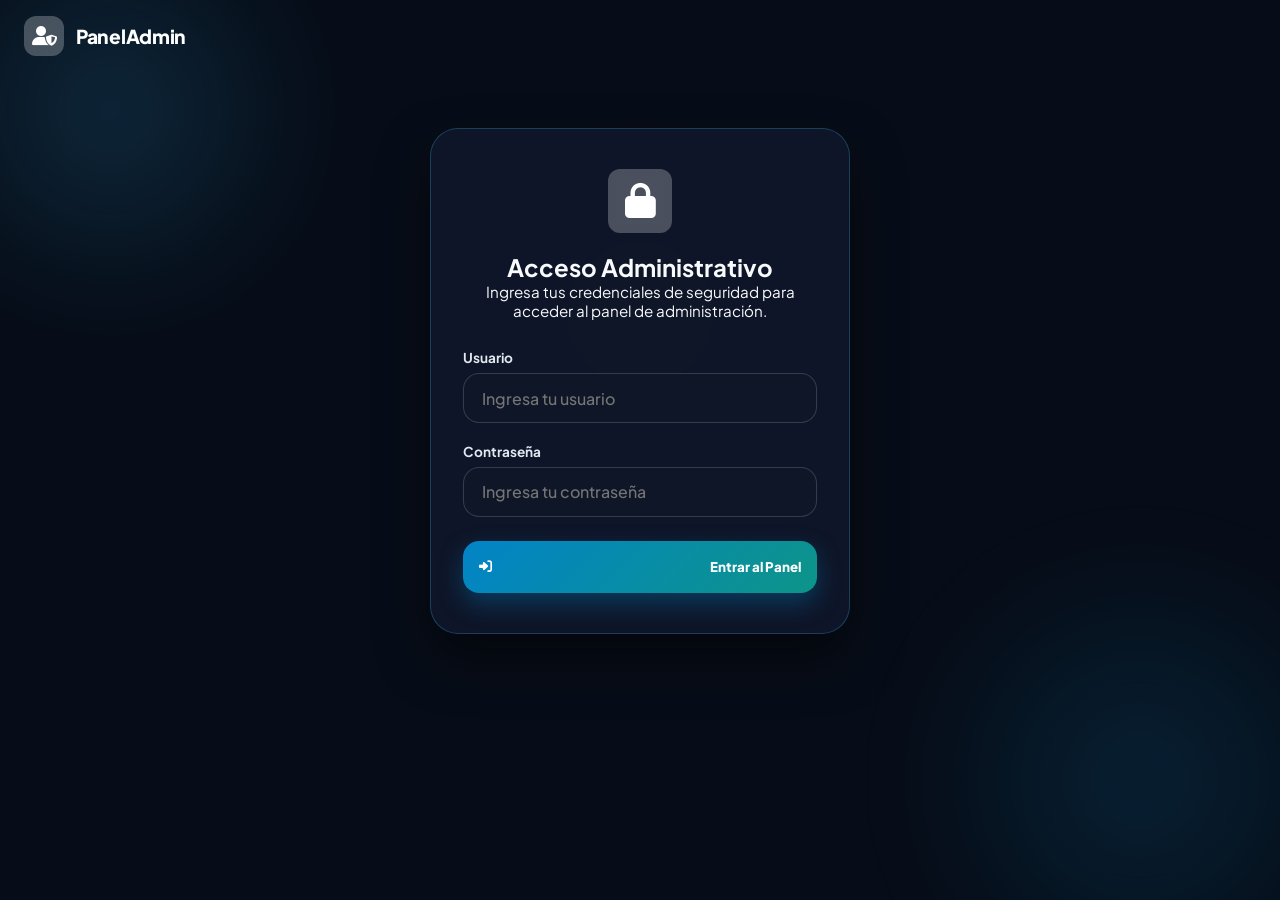
==== admin.html @ f85874be "feat: add Security filter tab in Admin Panel" ====
<!DOCTYPE html>
<html lang="es">

<head>
    <meta charset="UTF-8">
    <meta name="viewport" content="width=device-width, initial-scale=1.0, maximum-scale=1.0, user-scalable=no">
    <title>Panel Administrativo | NFC - COL</title>
    <meta name="description" content="Panel privado de administración de perfiles NFC - COL.">
    <!-- Google Fonts -->
    <link rel="preconnect" href="https://fonts.googleapis.com">
    <link rel="preconnect" href="https://fonts.gstatic.com" crossorigin>
    <link href="https://fonts.googleapis.com/css2?family=Plus+Jakarta+Sans:wght@400;500;600;700;800&display=swap"
        rel="stylesheet">
    <!-- FontAwesome icons -->
    <link rel="stylesheet" href="https://cdnjs.cloudflare.com/ajax/libs/font-awesome/6.4.0/css/all.min.css">
    <link rel="stylesheet" href="styles.css?v=12.0">
    <style>
        #admin-login-screen,
        #admin-dashboard-screen {
            display: none !important;
        }

        html.is-auth #admin-dashboard-screen {
            display: block !important;
        }

        html.is-no-auth #admin-login-screen {
            display: block !important;
        }
    </style>
    <script>
        if ('scrollRestoration' in history) {
            history.scrollRestoration = 'manual';
        }
        window.scrollTo(0, 0);
        (function () {
            var isAuth = (localStorage.getItem('nfc_admin_auth') === 'true' || sessionStorage.getItem('nfc_admin_auth') === 'true');
            document.documentElement.className += isAuth ? ' is-auth' : ' is-no-auth';
            setTimeout(function () {
                document.documentElement.classList.add('ready');
            }, 200);
        })();
    </script>
</head>

<body class="theme-default admin-page-active">

    <!-- Background Decorator Bubbles -->
    <div class="bg-bubbles">
        <div class="bubble bubble-1"></div>
        <div class="bubble bubble-2"></div>
        <div class="bubble bubble-3"></div>
    </div>

    <!-- Navigation Header for Admin Page -->
    <header class="app-header">
        <a href="javascript:void(0)" onclick="adminApp.onLogoClick()" class="brand-logo" title="Panel Admin">
            <div class="brand-icon">
                <i class="fa-solid fa-user-shield"></i>
            </div>
            <span>Panel<span style="color: var(--accent-main)">Admin</span></span>
        </a>
        <nav class="header-nav">
            <button id="btn-admin-logout" class="btn btn-secondary btn-sm hidden">
                <i class="fa-solid fa-right-from-bracket"></i> Salir
            </button>
        </nav>
    </header>

    <main class="container">

        <!-- ===================================================================
             PANTALLA DE ACCESO / LOGIN PIN
             =================================================================== -->
        <section id="admin-login-screen" class="view-section">
            <div class="admin-login-card">
                <div class="brand-icon"
                    style="margin: 0 auto 1.2rem auto; width: 64px; height: 64px; font-size: 2.2rem;">
                    <i class="fa-solid fa-lock"></i>
                </div>
                <h2>Acceso Administrativo</h2>
                <p style="color: var(--text-secondary); margin-bottom: 1.8rem; font-size: 0.95rem;">
                    Ingresa tus credenciales de seguridad para acceder al panel de administración.
                </p>

                <form id="form-admin-login">
                    <div class="form-group" style="text-align: left;">
                        <label class="form-label" for="input-admin-user">Usuario</label>
                        <input type="text" id="input-admin-user" class="form-input" placeholder="Ingresa tu usuario"
                            required autocomplete="username">
                    </div>
                    <div class="form-group" style="text-align: left; margin-top: 1rem;">
                        <label class="form-label" for="input-admin-pass">Contraseña</label>
                        <input type="password" id="input-admin-pass" class="form-input"
                            placeholder="Ingresa tu contraseña" required autocomplete="current-password">
                    </div>
                    <button type="submit" class="btn btn-primary btn-block btn-lg" style="margin-top: 1.5rem;">
                        <i class="fa-solid fa-right-to-bracket"></i> Entrar al Panel
                    </button>
                </form>
            </div>
        </section>

        <!-- ===================================================================
             PANTALLA DE PANEL DASHBOARD ADMINISTRATIVO
             =================================================================== -->
        <section id="admin-dashboard-screen" class="view-section">

            <!-- Dashboard Header Banner -->
            <div class="dashboard-banner">
                <div class="dashboard-header-text">
                    <div class="dashboard-badge-pill">
                        <i class="fa-solid fa-shield-halved"></i> Sistema de Administración NFC
                    </div>
                    <h2 class="dashboard-title">Gestión de Perfiles Infantiles</h2>
                    <p class="dashboard-subtitle">
                        Crea, edita y administra los perfiles únicos. Cada niño tiene su propio enlace URL
                        independiente.
                    </p>
                </div>

                <div class="dashboard-actions">
                    <button id="btn-open-create-modal" class="btn btn-primary btn-lg">
                        <i class="fa-solid fa-user-plus"></i> Crear Nuevo Perfil
                    </button>
                </div>
            </div>

            <!-- Stats Bar -->
            <div class="dashboard-stats-grid">
                <div class="stat-card">
                    <div class="stat-icon icon-total"><i class="fa-solid fa-users"></i></div>
                    <div class="stat-info">
                        <span class="stat-label">Total Perfiles Registrados</span>
                        <span class="stat-value" id="stat-total-count">0</span>
                    </div>
                </div>
            </div>

            <!-- Category Filter Tabs -->
            <div class="category-tabs-bar">
                <button type="button" class="category-tab active" data-tab="all" id="tab-all">
                    <i class="fa-solid fa-list-ul"></i> Todos <span class="tab-badge" id="tab-count-all">0</span>
                </button>
                <button type="button" class="category-tab" data-tab="boy" id="tab-boy">
                    <i class="fa-solid fa-child"></i> Niños <span class="tab-badge" id="tab-count-boy">0</span>
                </button>
                <button type="button" class="category-tab" data-tab="girl" id="tab-girl">
                    <i class="fa-solid fa-child-dress"></i> Niñas <span class="tab-badge" id="tab-count-girl">0</span>
                </button>
                <button type="button" class="category-tab" data-tab="pet" id="tab-pet">
                    <i class="fa-solid fa-paw"></i> Mascotas <span class="tab-badge" id="tab-count-pet">0</span>
                </button>
                <button type="button" class="category-tab" data-tab="senior" id="tab-senior">
                    <i class="fa-solid fa-user-tie"></i> Adultos Mayores <span class="tab-badge"
                        id="tab-count-senior">0</span>
                </button>
                <button type="button" class="category-tab" data-tab="vehicle" id="tab-vehicle">
                    <i class="fa-solid fa-car"></i> Vehículos <span class="tab-badge" id="tab-count-vehicle">0</span>
                </button>
                <button type="button" class="category-tab" data-tab="security" id="tab-security">
                    <i class="fa-solid fa-shield-halved"></i> Seguridad <span class="tab-badge" id="tab-count-security">0</span>
                </button>
            </div>

            <!-- Toolbar / Search Bar -->
            <div class="admin-toolbar">
                <div class="search-box">
                    <i class="fa-solid fa-magnifying-glass search-icon"></i>
                    <input type="text" id="admin-search-input" class="search-input"
                        placeholder="Buscar por nombre, URL, colegio, grado, edad, teléfono, tipo de sangre...">
                </div>
            </div>

            <!-- Profiles Grid -->
            <div class="admin-grid" id="admin-profiles-grid">
                <!-- Dynamic cards populated by admin.js -->
            </div>
        </section>
    </main>

    <!-- ===================================================================
         MODAL CREAR / EDITAR PERFIL
         =================================================================== -->
    <div id="modal-profile" class="modal-overlay hidden">
        <div class="modal-container">
            <div class="modal-header">
                <div>
                    <h3 id="modal-title"><i class="fa-solid fa-child-reaching"></i> Perfil Infantil</h3>
                    <div class="modal-info-banner"><i class="fa-solid fa-circle-info"></i> Todos los campos son
                        opcionales y se muestran automáticamente en el perfil al llenarse.</div>
                </div>
                <button id="modal-close-btn" class="modal-close" type="button"><i
                        class="fa-solid fa-xmark"></i></button>
            </div>

            <form id="form-save-profile" class="modal-body">
                <input type="hidden" id="input-profile-id">

                <!-- 1. FOTOGRAFÍA -->
                <div class="modal-form-section">
                    <div class="modal-section-title">
                        <i class="fa-solid fa-camera"></i> Fotografía del Perfil
                    </div>

                    <div class="form-group" style="text-align: center;">
                        <div class="photo-upload-container">
                            <div class="photo-avatar-wrapper">
                                <img src="" id="photo-preview" class="photo-preview-img" alt="Vista previa foto">
                                <button type="button" id="btn-remove-photo" class="btn-remove-photo-badge"
                                    title="Eliminar Fotografía">
                                    <i class="fa-solid fa-xmark"></i>
                                </button>
                            </div>
                            <div class="photo-dropzone" id="dropzone-photo">
                                <i class="fa-solid fa-cloud-arrow-up"></i>
                                <div style="font-size: 0.85rem; font-weight: 600; margin-top: 0.3rem;">Subir foto desde
                                    PC o Celular</div>
                                <input type="file" id="file-photo-input" accept="image/*" style="display: none;">
                            </div>
                        </div>
                        <input type="url" id="input-photo-url" class="form-input" style="margin-top: 0.8rem;"
                            placeholder="O pega una URL de imagen (https://...)">
                    </div>
                </div>

                <!-- 2. DATOS DEL PERFIL -->
                <div class="modal-form-section">
                    <div class="modal-section-title">
                        <i class="fa-solid fa-id-card"></i> Datos Básicos
                    </div>

                    <div class="form-row">
                        <div class="form-group">
                            <label class="form-label" for="input-name" id="lbl-input-name">Nombre Completo</label>
                            <input type="text" id="input-name" class="form-input"
                                placeholder="Ej: Samuel Arias Rodríguez o Firulais">
                        </div>

                        <div class="form-group">
                            <label class="form-label" for="input-slug">Enlace URL Corto</label>
                            <input type="text" id="input-slug" class="form-input" placeholder="Ej: samuel">
                            <span class="field-hint">Ej: /samuel, /valentina, /firulais</span>
                        </div>
                    </div>

                    <div class="form-row">
                        <div class="form-group">
                            <label class="form-label" for="input-gender">Categoría / Temática</label>
                            <select id="input-gender" class="form-select">
                                <option value="boy" selected>👦 Niño</option>
                                <option value="girl">👧 Niña</option>
                                <option value="pet">🐾 Mascota</option>
                                <option value="senior">👴 Adulto Mayor</option>
                                <option value="vehicle">🚗🏍️🚲 Vehículo (Carro / Moto / Bici)</option>
                                <option value="security">🛡️ Perfil de Seguridad</option>
                            </select>
                        </div>

                        <div class="form-group">
                            <label class="form-label" for="input-birthdate">Fecha de Nacimiento</label>
                            <input type="date" id="input-birthdate" class="form-input">
                            <span class="field-hint">Calcula la edad automáticamente</span>
                        </div>

                        <div class="form-group">
                            <label class="form-label" for="input-age">Edad (Automática)</label>
                            <input type="text" id="input-age" class="form-input" readonly placeholder="Se calcula al guardar" style="background: rgba(0,0,0,0.03); border-color: rgba(0,0,0,0.05); color: var(--text-secondary);">
                        </div>

                        <div class="form-group" id="group-blood">
                            <label class="form-label" for="input-blood">Tipo de Sangre</label>
                            <select id="input-blood" class="form-select">
                                <option value="" selected>Seleccionar tipo de sangre...</option>
                                <option value="O+">O+</option>
                                <option value="O-">O-</option>
                                <option value="A+">A+</option>
                                <option value="A-">A-</option>
                                <option value="B+">B+</option>
                                <option value="B-">B-</option>
                                <option value="AB+">AB+</option>
                                <option value="AB-">AB-</option>
                                <option value="N/A">N/A (Mascotas)</option>
                            </select>
                        </div>
                    </div>
                </div>

                <!-- 2.5 INFORMACIÓN DEL VEHÍCULO -->
                <div id="section-vehicle" class="modal-form-section hidden">
                    <div class="modal-section-title">
                        <i class="fa-solid fa-car-side"></i> Detalles del Vehículo
                    </div>

                    <div class="form-row">
                        <div class="form-group">
                            <label class="form-label" for="input-vehicle-type">Tipo de Vehículo</label>
                            <select id="input-vehicle-type" class="form-select">
                                <option value="car" selected>🚗 Carro / Automóvil</option>
                                <option value="moto">🏍️ Motocicleta</option>
                                <option value="bike">🚲 Bicicleta</option>
                            </select>
                        </div>

                        <div class="form-group">
                            <label class="form-label" for="input-vehicle-brand">Marca</label>
                            <input type="text" id="input-vehicle-brand" class="form-input"
                                placeholder="Ej: Yamaha, Chevrolet, Trek, GW">
                        </div>
                    </div>

                    <div class="form-row">
                        <div class="form-group">
                            <label class="form-label" for="input-vehicle-model">Modelo / Referencia</label>
                            <input type="text" id="input-vehicle-model" class="form-input"
                                placeholder="Ej: FZ 2.0, Spark GT, Marlin 7">
                        </div>

                        <div class="form-group">
                            <label class="form-label" for="input-vehicle-year">Año</label>
                            <input type="number" id="input-vehicle-year" class="form-input" placeholder="Ej: 2024">
                        </div>
                    </div>

                    <div class="form-row">
                        <div class="form-group">
                            <label class="form-label" for="input-vehicle-color">Color</label>
                            <input type="text" id="input-vehicle-color" class="form-input"
                                placeholder="Ej: Negro Mate, Rojo Metalizado">
                        </div>

                        <div class="form-group" id="group-vehicle-plate">
                            <label class="form-label" for="input-vehicle-plate" id="lbl-vehicle-plate">Placa o
                                Identificación</label>
                            <input type="text" id="input-vehicle-plate" class="form-input"
                                placeholder="Ej: ABC12D o Serial de Marco">
                        </div>
                    </div>

                    <div class="form-row">
                        <div class="form-group">
                            <label class="form-label" for="input-vehicle-owner">Propietario / Conductor /
                                Ciclista</label>
                            <input type="text" id="input-vehicle-owner" class="form-input"
                                placeholder="Ej: Marco Arias">
                        </div>

                        <div class="form-group">
                            <label class="form-label" for="input-vehicle-engine">Cilindraje / Detalles Extra
                                (Opcional)</label>
                            <input type="text" id="input-vehicle-engine" class="form-input"
                                placeholder="Ej: 150cc, Rin 29, 4x4">
                        </div>
                    </div>

                    <!-- SECCIÓN GRUPO / CLUB PARA VEHÍCULOS -->
                    <div class="form-row" style="margin-top: 0.5rem; padding-top: 0.5rem; border-top: 1px dashed rgba(226, 232, 240, 0.8);">
                        <div class="form-group" style="flex: 1.5;">
                            <label class="form-label" for="input-vehicle-club">Grupo / Club (Opcional)</label>
                            <input type="text" id="input-vehicle-club" class="form-input"
                                placeholder="Ej: Moto Aventureros Cali">
                        </div>
                        <div class="form-group" style="flex: 1;">
                            <label class="form-label" for="input-vehicle-club-city">Ciudad / Ubicación Club</label>
                            <input type="text" id="input-vehicle-club-city" class="form-input"
                                placeholder="Ej: Cali, Colombia">
                        </div>
                    </div>

                    <div class="form-row">
                        <div class="form-group" style="flex: 1;">
                            <label class="form-label" for="input-vehicle-club-desc">Descripción del Club</label>
                            <input type="text" id="input-vehicle-club-desc" class="form-input"
                                placeholder="Ej: Comunidad de motociclistas">
                        </div>
                        <div class="form-group" style="flex: 1;">
                            <label class="form-label">Logo / Foto del Club</label>
                            <div style="display: flex; align-items: center; gap: 0.5rem; flex-wrap: wrap;">
                                <div id="dropzone-club-logo" class="photo-dropzone" style="padding: 0.4rem 0.6rem; flex: 1; min-width: 140px; cursor: pointer;">
                                    <i class="fa-solid fa-cloud-arrow-up" style="font-size: 1rem;"></i>
                                    <span style="font-size: 0.78rem; font-weight: 600;">Subir Foto del Club</span>
                                    <input type="file" id="file-club-logo-input" accept="image/*" style="display: none;">
                                </div>
                                <div id="club-logo-preview-wrapper" style="position: relative; display: none;">
                                    <img src="" id="club-logo-preview" class="photo-preview-img" style="width: 44px; height: 44px; border-radius: 50%; object-fit: cover; border: 2px solid var(--primary);" alt="Logo Club">
                                    <button type="button" id="btn-remove-club-logo" class="btn-remove-photo-badge" style="top: -4px; right: -4px; width: 18px; height: 18px; font-size: 10px;" title="Quitar logo">&times;</button>
                                </div>
                            </div>
                            <input type="url" id="input-vehicle-club-logo" class="form-input" style="margin-top: 0.4rem; font-size: 0.78rem;"
                                placeholder="O pega URL de imagen (https://...)">
                        </div>
                    </div>
                </div>

                <!-- 2.8 INFORMACIÓN DE MASCOTAS -->
                <div id="section-pet" class="modal-form-section hidden">
                    <div class="modal-section-title">
                        <i class="fa-solid fa-paw"></i> Información de la Mascota
                    </div>

                    <div class="form-row">
                        <div class="form-group">
                            <label class="form-label" for="input-pet-species">Especie</label>
                            <select id="input-pet-species" class="form-select">
                                <option value="Perro" selected>🐶 Perro</option>
                                <option value="Gato">🐱 Gato</option>
                                <option value="Ave">🐦 Ave</option>
                                <option value="Conejo">🐰 Conejo</option>
                                <option value="Reptil">🦎 Reptil</option>
                                <option value="Otro">🐾 Otro</option>
                            </select>
                        </div>
                        <div class="form-group">
                            <label class="form-label" for="input-pet-breed">Raza</label>
                            <input type="text" id="input-pet-breed" class="form-input" placeholder="Ej: Golden Retriever, Criollo">
                        </div>
                    </div>

                    <div class="form-row">
                        <div class="form-group">
                            <label class="form-label" for="input-pet-gender">Sexo</label>
                            <select id="input-pet-gender" class="form-select">
                                <option value="" selected>Seleccionar...</option>
                                <option value="Macho">Macho</option>
                                <option value="Hembra">Hembra</option>
                            </select>
                        </div>
                        <div class="form-group">
                            <label class="form-label" for="input-pet-neutered">¿Esterilizado/a?</label>
                            <select id="input-pet-neutered" class="form-select">
                                <option value="" selected>Seleccionar...</option>
                                <option value="Sí">Sí</option>
                                <option value="No">No</option>
                            </select>
                        </div>
                    </div>

                    <div class="form-row">
                        <div class="form-group" style="flex: 1;">
                            <label class="form-label" for="input-pet-vaccines">Vacunas</label>
                            <input type="text" id="input-pet-vaccines" class="form-input" placeholder="Ej: Al día, Falta rabia">
                        </div>
                    </div>
                </div>

                <!-- 2.5 SEGURIDAD / INFORMACIÓN ADICIONAL -->
                <div id="section-security" class="modal-form-section hidden">
                    <div class="modal-section-title">
                        <i class="fa-solid fa-shield-halved"></i> Información Adicional
                    </div>

                    <div class="form-row">
                        <div class="form-group">
                            <label class="form-label" for="input-sec-activity">Actividad</label>
                            <input type="text" id="input-sec-activity" class="form-input" placeholder="Ej: Senderismo, Ciclismo, Viajes">
                        </div>
                        <div class="form-group">
                            <label class="form-label" for="input-sec-item">Artículo</label>
                            <input type="text" id="input-sec-item" class="form-input" placeholder="Ej: Bicicleta, Mochila, Cámara">
                        </div>
                    </div>

                    <div class="form-row">
                        <div class="form-group" style="flex: 1;">
                            <label class="form-label" for="input-sec-desc">Descripción</label>
                            <textarea id="input-sec-desc" class="form-input" rows="2" placeholder="Descripción general de la actividad o artículo"></textarea>
                        </div>
                    </div>

                    <div class="form-row">
                        <div class="form-group">
                            <label class="form-label" for="input-sec-brand">Marca</label>
                            <input type="text" id="input-sec-brand" class="form-input" placeholder="Ej: Trek, Sony">
                        </div>
                        <div class="form-group">
                            <label class="form-label" for="input-sec-model">Modelo</label>
                            <input type="text" id="input-sec-model" class="form-input" placeholder="Ej: Marlin 7">
                        </div>
                    </div>

                    <div class="form-row">
                        <div class="form-group">
                            <label class="form-label" for="input-sec-serial">Número de Serie</label>
                            <input type="text" id="input-sec-serial" class="form-input" placeholder="Ej: SN-12345">
                        </div>
                        <div class="form-group">
                            <label class="form-label" for="input-sec-color">Color</label>
                            <input type="text" id="input-sec-color" class="form-input" placeholder="Ej: Negro, Rojo">
                        </div>
                    </div>

                    <div class="form-row">
                        <div class="form-group" style="flex: 1;">
                            <label class="form-label" for="input-sec-features">Características particulares</label>
                            <textarea id="input-sec-features" class="form-input" rows="2" placeholder="Ej: Tiene una calcomanía roja en el lado derecho"></textarea>
                        </div>
                    </div>

                    <div class="form-row">
                        <div class="form-group" style="flex: 1;">
                            <label class="form-label" for="input-sec-owner">Propietario</label>
                            <input type="text" id="input-sec-owner" class="form-input" placeholder="Nombre del propietario del artículo">
                        </div>
                    </div>
                </div>


                <!-- 3. EDUCACIÓN -->
                <div id="section-school" class="modal-form-section">
                    <div class="modal-section-title">
                        <i class="fa-solid fa-graduation-cap"></i> Información Escolar
                    </div>

                    <div class="form-row">
                        <div class="form-group">
                            <label class="form-label" for="input-school">Colegio / Institución</label>
                            <input type="text" id="input-school" class="form-input" placeholder="Ej: Colegio San José">
                        </div>

                        <div class="form-group">
                            <label class="form-label" for="input-grade">Grado / Curso</label>
                            <input type="text" id="input-grade" class="form-input" placeholder="Ej: 3° de Primaria">
                        </div>
                    </div>
                </div>

                <!-- 4. SALUD Y MEDICAMENTOS -->
                <div id="section-health" class="modal-form-section">
                    <div class="modal-section-title">
                        <i class="fa-solid fa-notes-medical"></i> Salud, Cuidados y Medicamentos
                    </div>

                    <div class="form-group">
                        <label class="form-label" for="input-eps" id="lbl-input-eps">EPS / Entidad de Salud /
                            Aseguradora</label>
                        <input type="text" id="input-eps" class="form-input"
                            placeholder="Ej: EPS Sura, Sanitas, Colsánitas, Nueva EPS...">
                        <span class="field-hint">Entidad de salud o aseguradora para atención de emergencias</span>
                    </div>

                    <div class="form-group">
                        <label class="form-label" for="input-allergies">Alergias</label>
                        <input type="text" id="input-allergies" class="form-input"
                            placeholder="Ej: Ninguna conocida, Alérgico a la Penicilina, Acaros, Polen">
                    </div>

                    <div class="form-group">
                        <label class="form-label" for="input-medical">Enfermedades / Condiciones / Cuidados</label>
                        <textarea id="input-medical" class="form-textarea" rows="2"
                            placeholder="Ej: Alérgico a la Penicilina, Asma leve, Hipertensión..."
                            style="resize: vertical; min-height: 70px; width: 100%;"></textarea>
                    </div>

                    <div class="form-group">
                        <label class="form-label" for="input-medications">Medicamentos Importantes / Notas
                            Especiales</label>
                        <textarea id="input-medications" class="form-textarea" rows="2"
                            placeholder="Ej: Insulina 10 UI mañana y noche, Losartán 50mg, Inhalador Salbutamol..."
                            style="resize: vertical; min-height: 70px; width: 100%;"></textarea>
                    </div>
                </div>

                <!-- 5. CONTACTOS DE WHATSAPP -->
                <div class="modal-form-section">
                    <div class="modal-section-title">
                        <i class="fa-solid fa-square-phone"></i> Contactos de Emergencia (WhatsApp)
                    </div>

                    <div class="form-row" style="margin-bottom: 1rem;">
                        <div class="form-group" style="grid-column: span 2;">
                            <label class="form-label" for="input-phone" id="lbl-input-phone">Teléfono WhatsApp Contacto 1</label>
                            <input type="tel" id="input-phone" class="form-input" placeholder="Ej: 573001234567">
                            <span class="field-hint">Sin + ni espacios (Ej: 573001234567)</span>
                        </div>
                    </div>

                    <div class="form-row">
                        <div class="form-group" style="grid-column: span 2;">
                            <label class="form-label" for="input-phone2" id="lbl-input-phone2">Teléfono WhatsApp Contacto 2</label>
                            <input type="tel" id="input-phone2" class="form-input" placeholder="Ej: 573109876543">
                            <span class="field-hint">Segundo contacto de emergencia</span>
                        </div>
                    </div>

                    <div class="form-row" id="group-vet-phone" class="hidden">
                        <div class="form-group" style="grid-column: span 2; margin-top: 1rem;">
                            <label class="form-label" for="input-vet-phone" style="color: var(--primary);">
                                <i class="fa-solid fa-stethoscope"></i> WhatsApp del Veterinario
                            </label>
                            <input type="tel" id="input-vet-phone" class="form-input" placeholder="Ej: 573201234567">
                            <span class="field-hint">Tercer botón exclusivo en perfiles de mascota</span>
                        </div>
                    </div>

                    <!-- Direct Official Emergency Line (Independent) -->
                    <div class="form-group" style="margin-top: 1rem;">
                        <label class="form-label" for="input-emergency-phone">Línea de Emergencia Directa (Ej: 123 o
                            Entidad Oficial)</label>
                        <input type="text" id="input-emergency-phone" class="form-input"
                            placeholder="Ej: 123 o 573009998877">
                        <span class="field-hint">Número oficial para llamadas de urgencia/socorro (Independiente del
                            número del propietario)</span>
                    </div>

                    <div class="form-group" style="margin-top: 1rem;">
                        <label class="form-label" for="input-whatsapp-msg">Mensaje Predeterminado de WhatsApp</label>
                        <textarea id="input-whatsapp-msg" class="form-textarea" rows="2"
                            placeholder="Ej: Hola, encontré la información del perfil de {nombre}..."
                            style="resize: vertical; min-height: 70px; width: 100%;"></textarea>
                        <span class="field-hint">Usa {nombre} para insertar el nombre automáticamente</span>
                    </div>
                </div>

                <!-- 6. UBICACIÓN -->
                <div class="modal-form-section">
                    <div class="modal-section-title">
                        <i class="fa-solid fa-location-dot"></i> Ubicación Google Maps
                    </div>

                    <div class="form-group">
                        <label class="form-label" for="input-maps-url">Enlace de Ubicación en Google Maps</label>
                        <input type="text" id="input-maps-url" class="form-input"
                            placeholder="Ej: https://maps.google.com/?q=... o Dirección">
                    </div>
                </div>

                <div class="modal-footer">
                    <button type="button" id="modal-cancel-btn" class="btn btn-secondary">Cancelar</button>
                    <button type="submit" class="btn btn-primary"><i class="fa-solid fa-floppy-disk"></i> Guardar
                        Perfil</button>
                </div>
            </form>
        </div>
    </div>

    <!-- ===================================================================
             MODAL CONFIRMACIÓN LOGOUT (DISEÑO PREMIUM AISLADO)
             =================================================================== -->
    <div id="modal-logout" class="modal-overlay hidden" style="align-items: center; z-index: 9999999;">
        <div class="modal-container"
            style="max-width: 360px; text-align: center; padding: 2.5rem 1.5rem; margin: auto; background: #0f172a; border: 1px solid rgba(255, 255, 255, 0.1); box-shadow: 0 25px 50px -12px rgba(0, 0, 0, 0.7); border-radius: 24px;">

            <!-- Ícono de Advertencia -->
            <div class="brand-icon"
                style="margin: 0 auto 1.5rem auto; width: 64px; height: 64px; font-size: 1.8rem; background: rgba(239, 68, 68, 0.1); color: #ef4444; box-shadow: 0 0 30px rgba(239, 68, 68, 0.2); border-radius: 50%; display: flex; align-items: center; justify-content: center; border: 1px solid rgba(239, 68, 68, 0.2);">
                <i class="fa-solid fa-right-from-bracket"></i>
            </div>

            <!-- Textos Nítidos Forzados (Blancos y Grises) -->
            <h3
                style="margin-bottom: 0.75rem; font-size: 1.5rem; color: #ffffff !important; font-weight: 600; letter-spacing: -0.025em;">
                ¿Cerrar sesión?</h3>
            <p
                style="color: #94a3b8 !important; margin-bottom: 2rem; font-size: 0.95rem; line-height: 1.5; padding: 0 10px;">
                Tendrás que volver a ingresar tus credenciales de seguridad la próxima vez que desees acceder.
            </p>

            <!-- Contenedor de Botones (Layout Aislado) -->
            <div style="display: flex; gap: 0.75rem; width: 100%;">
                <!-- Botón Cancelar (Estilo Cristal/Ghost) -->
                <button type="button" class="btn" id="btn-cancel-logout"
                    style="flex: 1; padding: 0.85rem; background: rgba(255, 255, 255, 0.05); color: #e2e8f0; border: 1px solid rgba(255, 255, 255, 0.1); border-radius: 12px; font-weight: 500; justify-content: center;">
                    Cancelar
                </button>
                <!-- Botón Salir (Estilo Destructivo Premium) -->
                <button type="button" class="btn" id="btn-confirm-logout"
                    style="flex: 1; padding: 0.85rem; background: #ef4444; color: #ffffff; border: none; box-shadow: 0 4px 14px 0 rgba(239, 68, 68, 0.39); border-radius: 12px; font-weight: 500; justify-content: center;">
                    Sí, salir
                </button>
            </div>
        </div>
    </div>

    <!-- TOAST NOTIFICATION -->
    <div id="toast" class="toast hidden">Notificación</div>

    <script type="module" src="admin.js?v=13.1"></script>
</body>

</html>
---- styles.css ----
/* ==========================================================================
   NFC SEGURIDAD INFANTIL - PREMIUM CHILD SAFETY ID CARD SYSTEM
   ========================================================================== */

:root {
    --font-main: 'Plus Jakarta Sans', -apple-system, BlinkMacSystemFont, 'Segoe UI', Roboto, sans-serif;
    --transition: all 0.3s cubic-bezier(0.16, 1, 0.3, 1);
    --radius-card: 40px;
    --radius-btn: 30px;
    --radius-box: 22px;

    /* DEFAULT BOY THEME COLORS */
    --bg-page: linear-gradient(180deg, #0252a1 0%, #0284c7 35%, #38bdf8 65%, #bae6fd 100%);
    --card-bg: rgba(255, 255, 255, 0.96);
    --text-title: #1e3a8a;
    --text-sub: #475569;
    --border-card: rgba(255, 255, 255, 0.9);
    --shadow-card: 0 25px 60px rgba(2, 82, 161, 0.35);
}

/* ==========================================================================
   THEME IDENTITIES: BOY (👦) VS GIRL (👧)
   ========================================================================== */

/* BOY THEME (👦 Soft Sky Blue Gradient Background) */
html.theme-boy,
html.theme-boy body,
body.theme-boy {
    --bg-page: linear-gradient(180deg, #f0f9ff 0%, #e0f2fe 45%, #bae6fd 100%);
    --card-bg: #ffffff;
    --text-title: #0369a1;
    --text-sub: #0284c7;
    background: linear-gradient(180deg, #f0f9ff 0%, #e0f2fe 45%, #bae6fd 100%) !important;
    background-color: #f0f9ff !important;
}

html.theme-boy .app-header {
    background: transparent !important;
    color: #0369a1 !important;
}

html.theme-boy .app-header .brand-logo {
    color: #0369a1 !important;
}

html.theme-boy .app-header .brand-icon {
    background: rgba(2, 132, 199, 0.15) !important;
    color: #0284c7 !important;
}

/* GIRL THEME (👧 Soft Fairytale Pink Gradient Background) */
html.theme-girl,
html.theme-girl body,
body.theme-girl {
    --bg-page: linear-gradient(180deg, #fdf2f8 0%, #fbcfe8 45%, #f472b6 100%);
    --card-bg: #ffffff;
    --text-title: #be185d;
    --text-sub: #db2777;
    background: linear-gradient(180deg, #fdf2f8 0%, #fbcfe8 45%, #f472b6 100%) !important;
    background-color: #fdf2f8 !important;
}

html.theme-girl .app-header {
    background: transparent !important;
    color: #be185d !important;
}

html.theme-girl .app-header .brand-logo {
    color: #be185d !important;
}

html.theme-girl .app-header .brand-icon {
    background: rgba(236, 72, 153, 0.15) !important;
    color: #ec4899 !important;
}

/* PET THEME (🐾 Warm Organic Beige & Forest Green Background) */
html.theme-pet,
html.theme-pet body,
body.theme-pet {
    --bg-page: linear-gradient(180deg, #f4efe4 0%, #e6decb 45%, #d8cdb4 100%) !important;
    --card-bg: #fffdf7 !important;
    --text-title: #1c3818 !important;
    --text-sub: #4a5d3e !important;
    background: linear-gradient(180deg, #f4efe4 0%, #e6decb 45%, #d8cdb4 100%) !important;
    background-color: #f4efe4 !important;
}

html.theme-pet .app-header {
    background: transparent !important;
    color: #1c3818 !important;
}

html.theme-pet .app-header .brand-logo {
    color: #1c3818 !important;
}

html.theme-pet .app-header .brand-icon {
    background: rgba(45, 90, 39, 0.15) !important;
    color: #2d5a27 !important;
}

* {
    margin: 0;
    padding: 0;
    box-sizing: border-box;
    font-family: var(--font-main);
    -webkit-tap-highlight-color: transparent;
}
/* SECURITY THEME (🩶 Professional Neutral Gray/Silver Gradient) */
html.theme-security,
html.theme-security body,
body.theme-security {
    --bg-page: linear-gradient(180deg, #f8f9fa 0%, #e9ecef 45%, #dee2e6 100%);
    --card-bg: #ffffff;
    --text-title: #343a40;
    --text-sub: #495057;
    background: linear-gradient(180deg, #f8f9fa 0%, #e9ecef 45%, #dee2e6 100%) !important;
    background-color: #f8f9fa !important;
}

html.theme-security .app-header {
    background: transparent !important;
    color: #343a40 !important;
}

html.theme-security .app-header .brand-logo {
    color: #343a40 !important;
}

html.theme-security .app-header .brand-icon {
    background: rgba(73, 80, 87, 0.15) !important;
    color: #495057 !important;
}

html {
    background-color: #070d18;
    overscroll-behavior-y: none;
    overscroll-behavior-x: hidden;
}

body {
    background: var(--bg-page);
    min-height: 100vh;
    display: flex;
    flex-direction: column;
    overflow-x: hidden;
    position: relative;
    padding-bottom: 0 !important;
}

body.admin-page-active,
html:has(body.admin-page-active) {
    background: #070d18 !important;
    background-color: #070d18 !important;
    overscroll-behavior-y: auto;
    overscroll-behavior-x: hidden;
}

/* Background Dynamic Glow Bubbles */
.bg-bubbles {
    position: fixed;
    top: 0;
    left: 0;
    width: 100vw;
    height: 100vh;
    pointer-events: none;
    z-index: 0;
    overflow: hidden;
}

.bubble {
    position: absolute;
    border-radius: 50%;
    filter: blur(70px);
    opacity: 0.45;
    animation: floatGlow 14s ease-in-out infinite alternate;
}

.bubble-1 {
    width: 380px;
    height: 380px;
    background: radial-gradient(circle, rgba(56, 189, 248, 0.5) 0%, rgba(0, 0, 0, 0) 70%);
    top: -80px;
    left: -80px;
}

.bubble-2 {
    width: 440px;
    height: 440px;
    background: radial-gradient(circle, rgba(14, 165, 233, 0.4) 0%, rgba(0, 0, 0, 0) 70%);
    bottom: -100px;
    right: -80px;
    animation-delay: 4s;
}

.bubble-3 {
    width: 300px;
    height: 300px;
    background: radial-gradient(circle, rgba(251, 191, 36, 0.25) 0%, rgba(0, 0, 0, 0) 70%);
    top: 35%;
    left: 50%;
    transform: translate(-50%, -50%);
    animation-delay: 2s;
}

html.theme-girl .bg-bubbles .bubble-1,
body.theme-girl .bg-bubbles .bubble-1 {
    background: radial-gradient(circle, rgba(236, 72, 153, 0.5) 0%, rgba(0, 0, 0, 0) 70%);
}

html.theme-girl .bg-bubbles .bubble-2,
body.theme-girl .bg-bubbles .bubble-2 {
    background: radial-gradient(circle, rgba(192, 132, 252, 0.45) 0%, rgba(0, 0, 0, 0) 70%);
}

@keyframes floatGlow {
    0% {
        transform: translateY(0px) scale(1);
    }

    100% {
        transform: translateY(-25px) scale(1.06);
    }
}

/* Floating Ambient Infantile Decorators */
.floating-decorators {
    position: fixed;
    top: 0;
    left: 0;
    width: 100vw;
    height: 100vh;
    pointer-events: none;
    overflow: hidden;
    z-index: 0;
}

.decorator {
    position: absolute;
    color: #ffffff;
    opacity: 0.35;
    font-size: 1.6rem;
    animation: floatDecorator 9s ease-in-out infinite alternate;
    filter: drop-shadow(0 4px 8px rgba(0, 0, 0, 0.15));
}

.dec-1 {
    top: 8%;
    left: 6%;
    animation-delay: 0s;
    font-size: 1.8rem;
}

.dec-2 {
    top: 20%;
    right: 8%;
    animation-delay: 1.5s;
    font-size: 2.1rem;
}

.dec-3 {
    top: 55%;
    left: 5%;
    animation-delay: 3.2s;
    font-size: 1.5rem;
}

.dec-4 {
    top: 78%;
    right: 6%;
    animation-delay: 2s;
    font-size: 1.9rem;
}

.dec-5 {
    top: 42%;
    left: 88%;
    animation-delay: 4.5s;
    font-size: 1.7rem;
}

.dec-6 {
    top: 86%;
    left: 12%;
    animation-delay: 2.8s;
    font-size: 1.8rem;
}

@keyframes floatDecorator {
    0% {
        transform: translateY(0px) rotate(0deg);
    }

    100% {
        transform: translateY(-20px) rotate(14deg);
    }
}

/* Header */
.app-header {
    width: 100%;
    padding: 1rem 1.5rem;
    display: flex;
    justify-content: space-between;
    align-items: center;
    position: relative;
    z-index: 10;
}

.brand-logo {
    display: flex;
    align-items: center;
    gap: 0.75rem;
    text-decoration: none;
    color: #ffffff;
    font-weight: 800;
    font-size: 1.2rem;
    letter-spacing: -0.3px;
}

.brand-icon {
    width: 40px;
    height: 40px;
    border-radius: 12px;
    background: rgba(255, 255, 255, 0.25);
    backdrop-filter: blur(10px);
    display: flex;
    align-items: center;
    justify-content: center;
    color: #fff;
    font-size: 1.25rem;
}

/* ==========================================================================
   PUBLIC SINGLE PROFILE CARD LAYOUT (MATCHING MOCKUP IMAGE 100%)
   ========================================================================== */
.container {
    width: 100%;
    max-width: 440px;
    margin: 0 auto;
    padding: 0 0.6rem 0.5rem 0.6rem;
    position: relative;
    z-index: 10;
}

.profile-container {
    width: 100%;
    margin-top: 0.2rem;
}

.profile-card {
    background: var(--card-bg);
    border: 3px solid rgba(255, 255, 255, 0.95);
    border-radius: 24px;
    padding: 1.25rem 1.15rem;
    box-shadow: 0 20px 50px rgba(0, 0, 0, 0.22), inset 0 2px 0 rgba(255, 255, 255, 0.9);
    position: relative;
    overflow: hidden;
    display: flex;
    flex-direction: column;
    gap: 0.85rem;
}

/* Top Bar Header */
.profile-top-bar {
    display: flex;
    align-items: center;
    justify-content: space-between;
    width: 100%;
}

.top-bar-brand {
    display: flex;
    align-items: center;
    gap: 0.55rem;
    font-weight: 800;
    font-size: 0.95rem;
    color: #0f172a;
}

.brand-shield-icon {
    width: 34px;
    height: 34px;
    border-radius: 12px;
    background: linear-gradient(135deg, #0284c7 0%, #38bdf8 100%);
    color: #ffffff;
    display: flex;
    align-items: center;
    justify-content: center;
    font-size: 0.95rem;
    box-shadow: 0 4px 12px rgba(2, 132, 199, 0.3);
}

html.theme-girl .brand-shield-icon,
body.theme-girl .brand-shield-icon {
    background: linear-gradient(135deg, #ec4899 0%, #f472b6 100%);
    box-shadow: 0 4px 12px rgba(236, 72, 153, 0.3);
}

.verified-badge-pill {
    background: rgba(16, 185, 129, 0.14);
    color: #059669;
    border: 1px solid rgba(16, 185, 129, 0.3);
    padding: 0.38rem 0.85rem;
    border-radius: 20px;
    font-size: 0.8rem;
    font-weight: 800;
    display: inline-flex;
    align-items: center;
    gap: 0.4rem;
}

html.theme-girl .verified-badge-pill,
body.theme-girl .verified-badge-pill {
    background: rgba(236, 72, 153, 0.14);
    color: #db2777;
    border-color: rgba(236, 72, 153, 0.3);
}

/* Arch Photo Avatar Frame & Decorations */
.hero-arch-wrapper {
    position: relative;
    width: 145px;
    height: 145px;
    margin: 0.1rem auto 0 auto;
    display: flex;
    align-items: center;
    justify-content: center;
}

.arch-photo-container {
    width: 132px;
    height: 132px;
    border-radius: 50%;
    overflow: hidden;
    border: 3.5px solid #ffffff;
    box-shadow: 0 12px 30px rgba(2, 132, 199, 0.3), 0 0 0 4px rgba(56, 189, 248, 0.4);
    background: #ffffff;
    position: relative;
    z-index: 2;
    display: flex;
    align-items: center;
    justify-content: center;
}

html.theme-girl .arch-photo-container,
body.theme-girl .arch-photo-container {
    box-shadow: 0 16px 40px rgba(236, 72, 153, 0.35), 0 0 0 5px rgba(244, 114, 182, 0.45);
}

.arch-photo-img {
    width: 100%;
    height: 100%;
    object-fit: cover;
    object-position: center 15%;
    display: block;
}

.arch-deco {
    position: absolute;
    font-size: 1.8rem;
    z-index: 3;
    animation: decoPulse 3s ease-in-out infinite alternate;
}

.deco-top-left {
    top: -4px;
    left: -10px;
    color: #0284c7;
    filter: drop-shadow(0 4px 10px rgba(2, 132, 199, 0.4));
}

.deco-top-right {
    top: 6px;
    right: -12px;
    color: #38bdf8;
    filter: drop-shadow(0 4px 10px rgba(56, 189, 248, 0.4));
}

.deco-bottom-right {
    bottom: -6px;
    right: -8px;
    color: #0d9488;
    filter: drop-shadow(0 4px 10px rgba(13, 148, 136, 0.4));
}

html.theme-girl .deco-top-left,
body.theme-girl .deco-top-left {
    color: #ec4899;
}

html.theme-girl .deco-top-right,
body.theme-girl .deco-top-right {
    color: #c084fc;
}

html.theme-girl .deco-bottom-right,
body.theme-girl .deco-bottom-right {
    color: #fb7185;
}

html.theme-pet .deco-top-left,
body.theme-pet .deco-top-left {
    color: #2d5a27;
}

html.theme-pet .deco-top-right,
body.theme-pet .deco-top-right {
    color: #5e8c31;
}

html.theme-pet .deco-bottom-right,
body.theme-pet .deco-bottom-right {
    color: #84a955;
}

html.theme-senior .arch-deco,
body.theme-senior .arch-deco,
html.theme-senior .name-spark,
body.theme-senior .name-spark {
    display: none !important;
}

html.theme-pet .profile-card,
body.theme-pet .profile-card {
    background: #fffdf7 !important;
    border: 2px solid #a4c27b !important;
    box-shadow: 0 25px 60px rgba(45, 90, 39, 0.22) !important;
}

html.theme-pet .brand-shield-icon,
body.theme-pet .brand-shield-icon {
    background: linear-gradient(135deg, #2d5a27 0%, #5e8c31 100%) !important;
    box-shadow: 0 4px 12px rgba(45, 90, 39, 0.3) !important;
}

html.theme-pet .verified-badge-pill,
body.theme-pet .verified-badge-pill {
    background: #eaf4df !important;
    color: #2d5a27 !important;
    border-color: #a4c27b !important;
}

html.theme-pet .brand-shield-icon,
body.theme-pet .brand-shield-icon {
    background: linear-gradient(135deg, #2d5a27 0%, #1e401b 100%) !important;
    box-shadow: 0 4px 12px rgba(45, 90, 39, 0.3) !important;
}

html.theme-pet .verified-badge-pill,
body.theme-pet .verified-badge-pill {
    background: rgba(45, 90, 39, 0.14) !important;
    color: #1e401b !important;
    border-color: rgba(94, 140, 49, 0.35) !important;
}

html.theme-pet .arch-photo-container,
body.theme-pet .arch-photo-container {
    border: 5px solid #2d5a27 !important;
    box-shadow: 0 16px 40px rgba(45, 90, 39, 0.3), 0 0 0 5px rgba(94, 140, 49, 0.4) !important;
    border-radius: 50% !important;
}

html.theme-pet .security-ribbon,
body.theme-pet .security-ribbon {
    background: linear-gradient(135deg, #2d5a27 0%, #1e401b 100%) !important;
    color: #ffffff !important;
    box-shadow: 0 6px 16px rgba(45, 90, 39, 0.35) !important;
    border: 1px solid #5e8c31 !important;
}

html.theme-pet .btn-whatsapp,
body.theme-pet .btn-whatsapp {
    background: linear-gradient(135deg, #2d5a27 0%, #1e401b 100%) !important;
    box-shadow: 0 12px 28px rgba(45, 90, 39, 0.35) !important;
    border: 1px solid #5e8c31 !important;
}

html.theme-pet .btn-whatsapp:hover,
body.theme-pet .btn-whatsapp:hover {
    box-shadow: 0 16px 36px rgba(45, 90, 39, 0.45) !important;
}

html.theme-pet .btn-maps,
body.theme-pet .btn-maps {
    background: #f2ebe0 !important;
    color: #1c3818 !important;
    border: 1.5px solid #a4c27b !important;
    box-shadow: 0 8px 20px rgba(45, 90, 39, 0.12) !important;
}

html.theme-pet .btn-maps .btn-icon-circle,
body.theme-pet .btn-maps .btn-icon-circle {
    background: #2d5a27 !important;
    color: #ffffff !important;
}

html.theme-pet .info-card-box,
body.theme-pet .info-card-box {
    background: #f8f4eb;
    border: 1.5px solid #d8cdb4;
}

html.theme-pet .icon-age,
body.theme-pet .icon-age {
    background: rgba(45, 90, 39, 0.12);
    color: #2d5a27;
}

html.theme-pet .icon-parent,
body.theme-pet .icon-parent {
    background: rgba(94, 140, 49, 0.12);
    color: #5e8c31;
}

html.theme-pet .bg-bubbles .bubble-1,
body.theme-pet .bg-bubbles .bubble-1 {
    background: radial-gradient(circle, rgba(94, 140, 49, 0.4) 0%, rgba(0, 0, 0, 0) 70%);
}

html.theme-pet .bg-bubbles .bubble-2,
body.theme-pet .bg-bubbles .bubble-2 {
    background: radial-gradient(circle, rgba(45, 90, 39, 0.35) 0%, rgba(0, 0, 0, 0) 70%);
}

/* ==========================================================================
   THEME: SENIOR (ADULTO MAYOR - WARM ELEGANT AMBER & ORANGE)
   ========================================================================== */
html.theme-senior,
html.theme-senior body,
body.theme-senior {
    --bg-page: linear-gradient(180deg, #fff7ed 0%, #ffedd5 45%, #fed7aa 100%);
    --card-bg: #ffffff;
    --text-title: #2b1e16;
    --text-sub: #786355;
    --border-color: #fce8d5;
    --accent-main: #f77f00;
    --accent-gradient: linear-gradient(135deg, #f77f00 0%, #d65a00 100%);
    --accent-glow: rgba(247, 127, 0, 0.25);
    background: linear-gradient(180deg, #fff7ed 0%, #ffedd5 45%, #fed7aa 100%) !important;
    background-color: #fff7ed !important;
}

html.theme-senior .app-header {
    background: transparent !important;
    color: #7c2d12 !important;
}

html.theme-senior .app-header .brand-logo {
    color: #7c2d12 !important;
}

html.theme-senior .app-header .brand-icon {
    background: rgba(247, 127, 0, 0.15) !important;
    color: #f77f00 !important;
}

html.theme-senior .brand-shield-icon,
body.theme-senior .brand-shield-icon {
    background: linear-gradient(135deg, #f77f00 0%, #d65a00 100%) !important;
    box-shadow: 0 4px 12px rgba(247, 127, 0, 0.3) !important;
}

html.theme-senior .verified-badge-pill,
body.theme-senior .verified-badge-pill {
    background: rgba(247, 127, 0, 0.14) !important;
    color: #d65a00 !important;
    border-color: rgba(247, 127, 0, 0.35) !important;
}

html.theme-senior .arch-photo-container,
body.theme-senior .arch-photo-container {
    box-shadow: 0 16px 40px rgba(247, 127, 0, 0.35), 0 0 0 5px rgba(247, 127, 0, 0.45) !important;
}

html.theme-senior .avatar-ring,
body.theme-senior .avatar-ring {
    border-color: #f77f00 !important;
    box-shadow: 0 0 0 8px rgba(247, 127, 0, 0.15), 0 14px 32px rgba(214, 90, 0, 0.22) !important;
}

html.theme-senior .security-ribbon,
body.theme-senior .security-ribbon {
    background: linear-gradient(135deg, #f77f00 0%, #d65a00 100%) !important;
    box-shadow: 0 6px 16px rgba(247, 127, 0, 0.35) !important;
}

html.theme-senior .btn-whatsapp,
body.theme-senior .btn-whatsapp {
    background: linear-gradient(135deg, #f77f00 0%, #d65a00 100%) !important;
    color: #ffffff !important;
    box-shadow: 0 8px 24px rgba(247, 127, 0, 0.35) !important;
    border: none !important;
}

html.theme-senior .btn-whatsapp .btn-icon-circle,
body.theme-senior .btn-whatsapp .btn-icon-circle {
    background: rgba(255, 255, 255, 0.22) !important;
    color: #ffffff !important;
}

html.theme-senior .btn-maps,
body.theme-senior .btn-maps {
    background: #ffffff !important;
    color: #2b1e16 !important;
    border: 1.5px solid #fbd38d !important;
    box-shadow: 0 8px 20px rgba(247, 127, 0, 0.08) !important;
}

html.theme-senior .btn-maps .btn-icon-circle,
body.theme-senior .btn-maps .btn-icon-circle {
    background: linear-gradient(135deg, #f77f00 0%, #d65a00 100%) !important;
    color: #ffffff !important;
}

html.theme-senior .info-card-box,
body.theme-senior .info-card-box {
    background: #ffffff;
    border: 1.5px solid #fce8d5;
}

html.theme-senior .icon-age,
body.theme-senior .icon-age {
    background: rgba(247, 127, 0, 0.12);
    color: #f77f00;
}

html.theme-senior .icon-blood,
body.theme-senior .icon-blood {
    background: rgba(239, 68, 68, 0.12);
    color: #ef4444;
}

html.theme-senior .bg-bubbles .bubble-1,
body.theme-senior .bg-bubbles .bubble-1 {
    background: radial-gradient(circle, rgba(247, 127, 0, 0.3) 0%, rgba(0, 0, 0, 0) 70%);
}

html.theme-senior .bg-bubbles .bubble-2,
body.theme-senior .bg-bubbles .bubble-2 {
    background: radial-gradient(circle, rgba(214, 90, 0, 0.25) 0%, rgba(0, 0, 0, 0) 70%);
}

.pill-senior {
    background: rgba(247, 127, 0, 0.15) !important;
    color: #d65a00 !important;
    border: 1px solid rgba(247, 127, 0, 0.3) !important;
}

@keyframes decoPulse {
    0% {
        transform: translateY(0px) scale(0.95);
    }

    100% {
        transform: translateY(-8px) scale(1.1);
    }
}

/* Identity Section (Name & Ribbon) */
.profile-identity-section {
    text-align: center;
    display: flex;
    flex-direction: column;
    align-items: center;
    gap: 0.5rem;
}

.name-spark-wrapper {
    display: flex;
    align-items: center;
    justify-content: center;
    gap: 0.6rem;
}

.name-spark {
    color: #fbbf24;
    font-size: 1rem;
    font-weight: 800;
}

.profile-hero-name {
    font-size: 1.45rem;
    font-weight: 800;
    color: var(--text-title);
    letter-spacing: -0.2px;
    text-transform: uppercase;
    text-shadow: 0 2px 4px rgba(0, 0, 0, 0.06);
    line-height: 1.15;
}

.security-ribbon {
    background: linear-gradient(135deg, #0284c7 0%, #0369a1 100%);
    color: #ffffff;
    font-weight: 800;
    font-size: 0.82rem;
    padding: 0.38rem 1.2rem;
    border-radius: 20px;
    display: inline-flex;
    align-items: center;
    gap: 0.45rem;
    box-shadow: 0 5px 14px rgba(2, 132, 199, 0.32);
}

html.theme-girl .security-ribbon,
body.theme-girl .security-ribbon {
    background: linear-gradient(135deg, #ec4899 0%, #c026d3 100%);
    box-shadow: 0 6px 16px rgba(236, 72, 153, 0.35);
}

/* Information Cards Row (Edad & Tipo de Sangre) */
.info-cards-grid {
    width: 100%;
}

.info-cards-row {
    display: flex;
    flex-wrap: wrap;
    gap: 0.65rem;
    width: 100%;
}

.info-card-box {
    background: #ffffff;
    border: 1.5px solid rgba(226, 232, 240, 0.9);
    border-radius: 14px;
    padding: 0.55rem 0.65rem;
    display: flex;
    align-items: center;
    gap: 0.5rem;
    box-shadow: 0 6px 16px rgba(0, 0, 0, 0.04);
    transition: var(--transition);
    flex: 1 1 calc(50% - 0.35rem);
    min-width: 0;
    overflow: hidden;
}

/* Guarantee that if an odd card is left on the bottom row (e.g. 3rd card), it expands to 100% full width */
.info-cards-row .info-card-box:not(.hidden):last-child:nth-child(odd) {
    flex: 1 1 100% !important;
}

.info-card-box:hover {
    transform: translateY(-2px);
    box-shadow: 0 14px 28px rgba(0, 0, 0, 0.09);
}

.info-card-icon {
    width: 38px;
    height: 38px;
    border-radius: 12px;
    display: flex;
    align-items: center;
    justify-content: center;
    font-size: 1.1rem;
    flex-shrink: 0;
}

.icon-age {
    background: rgba(2, 132, 199, 0.12);
    color: #0284c7;
}

html.theme-girl .icon-age,
body.theme-girl .icon-age {
    background: rgba(236, 72, 153, 0.12);
    color: #ec4899;
}

.icon-blood {
    background: rgba(239, 68, 68, 0.12);
    color: #ef4444;
}

html.theme-girl .icon-blood,
body.theme-girl .icon-blood {
    background: rgba(236, 72, 153, 0.14);
    color: #ec4899;
}

.icon-school {
    background: rgba(147, 51, 234, 0.12);
    color: #9333ea;
}

html.theme-girl .icon-school,
body.theme-girl .icon-school {
    background: rgba(219, 39, 119, 0.12);
    color: #db2777;
}

.icon-grade {
    background: rgba(79, 70, 229, 0.12);
    color: #4f46e5;
}

html.theme-girl .icon-grade,
body.theme-girl .icon-grade {
    background: rgba(192, 38, 211, 0.12);
    color: #c026d3;
}

.icon-medical {
    background: rgba(239, 68, 68, 0.14);
    color: #ef4444;
}

.icon-medications {
    background: rgba(16, 185, 129, 0.14);
    color: #059669;
}

/* Medical Special Care Box (Enfermedad o Condición) */
.special-care-box {
    background: #fff8f8;
    border: 1.5px solid #fecaca;
    border-left: 4px solid #ef4444;
    border-radius: 14px;
    padding: 0.75rem 0.95rem;
    margin-top: 0.15rem;
    box-shadow: 0 6px 16px rgba(239, 68, 68, 0.06);
    transition: var(--transition);
}

.special-care-box:hover {
    transform: translateY(-2px);
    box-shadow: 0 10px 22px rgba(239, 68, 68, 0.1);
}

.special-care-header {
    display: flex;
    align-items: center;
    gap: 0.55rem;
    font-size: 0.78rem;
    font-weight: 800;
    color: #991b1b;
    margin-bottom: 0.28rem;
    text-transform: uppercase;
    letter-spacing: 0.5px;
}

.special-care-header i {
    font-size: 1.05rem;
    color: #dc2626;
}

.special-care-body {
    font-size: 0.92rem;
    font-weight: 700;
    color: #7f1d1d;
    line-height: 1.38;
    word-break: break-word;
}

/* Important Medications Box */
.medications-box {
    background: #f0fdf4;
    border: 1.5px solid #bbf7d0;
    border-left: 4px solid #16a34a;
    box-shadow: 0 10px 24px rgba(22, 163, 74, 0.08);
}

.medications-box .special-care-header {
    color: #166534;
}

.medications-box .special-care-header i {
    color: #16a34a;
}

.medications-box .special-care-body {
    color: #14532d;
}

html.theme-senior .medications-box,
body.theme-senior .medications-box {
    background: #fffbe6;
    border: 1.5px solid #fef08a;
    border-left: 4px solid #f59e0b;
    box-shadow: 0 10px 24px rgba(245, 158, 11, 0.08);
}

html.theme-senior .medications-box .special-care-header,
body.theme-senior .medications-box .special-care-header {
    color: #b45309;
}

html.theme-senior .medications-box .special-care-header i,
body.theme-senior .medications-box .special-care-header i {
    color: #f59e0b;
}

html.theme-senior .medications-box .special-care-body,
body.theme-senior .medications-box .special-care-body {
    color: #78350f;
}

.info-card-text {
    display: flex;
    flex-direction: column;
    flex: 1;
    min-width: 0;
    overflow: hidden;
}

.info-card-text .label {
    font-size: 0.7rem;
    font-weight: 700;
    color: #64748b;
    line-height: 1.2;
    white-space: nowrap;
    overflow: hidden;
    text-overflow: ellipsis;
}

.info-card-text .val {
    font-size: 0.92rem;
    font-weight: 800;
    color: #0f172a;
    line-height: 1.22;
    word-break: break-word;
    overflow-wrap: break-word;
    margin-top: 0.05rem;
}

/* Action Buttons Stack (WhatsApp & Location) */
.profile-actions-stack {
    display: flex;
    flex-direction: column;
    gap: 0.6rem;
    width: 100%;
}

.hidden-btn {
    display: none !important;
}

.btn {
    display: flex;
    align-items: center;
    justify-content: space-between;
    padding: 0.68rem 1rem;
    border-radius: 16px;
    font-weight: 800;
    text-decoration: none;
    cursor: pointer;
    border: none;
    transition: var(--transition);
    width: 100%;
    min-height: 52px;
    box-sizing: border-box;
}

.btn-icon-circle {
    width: 36px;
    height: 36px;
    border-radius: 50%;
    background: rgba(255, 255, 255, 0.28);
    display: flex;
    align-items: center;
    justify-content: center;
    font-size: 1.15rem;
    flex-shrink: 0;
}

.btn-text-stack {
    display: flex;
    flex-direction: column;
    align-items: flex-start;
    flex: 1;
    margin-left: 0.8rem;
}

.btn-main-text {
    font-size: 0.96rem;
    font-weight: 800;
    line-height: 1.15;
}

.btn-sub-text {
    font-size: 0.72rem;
    font-weight: 600;
    opacity: 0.9;
}

.btn-arrow {
    font-size: 1rem;
    opacity: 0.85;
}

/* WhatsApp Action Button */
.btn-whatsapp {
    background: linear-gradient(135deg, #22c55e 0%, #16a34a 100%);
    color: #ffffff;
    box-shadow: 0 14px 30px rgba(34, 197, 94, 0.38);
}

.btn-whatsapp:hover {
    background: linear-gradient(135deg, #16a34a 0%, #15803d 100%);
    box-shadow: 0 18px 38px rgba(34, 197, 94, 0.52);
    transform: translateY(-2px);
}

html.theme-girl .btn-whatsapp,
body.theme-girl .btn-whatsapp {
    background: linear-gradient(135deg, #ec4899 0%, #d946ef 100%);
    color: #ffffff;
    box-shadow: 0 14px 30px rgba(236, 72, 153, 0.42);
}

html.theme-girl .btn-whatsapp:hover,
body.theme-girl .btn-whatsapp:hover {
    background: linear-gradient(135deg, #db2777 0%, #c026d3 100%);
    box-shadow: 0 18px 38px rgba(236, 72, 153, 0.58);
    transform: translateY(-2px);
}

/* Location Action Button */
.btn-maps {
    background: #ffffff;
    color: #0284c7;
    border: 2px solid rgba(2, 132, 199, 0.22);
    box-shadow: 0 10px 25px rgba(0, 0, 0, 0.07);
}

.btn-maps .btn-icon-circle {
    background: rgba(2, 132, 199, 0.12);
    color: #0284c7;
}

.btn-maps:hover {
    background: #f8fafc;
    border-color: #0284c7;
    transform: translateY(-2px);
    box-shadow: 0 15px 32px rgba(2, 132, 199, 0.2);
}

html.theme-girl .btn-maps,
body.theme-girl .btn-maps {
    background: #ffffff;
    color: #ec4899;
    border: 2px solid rgba(236, 72, 153, 0.22);
    box-shadow: 0 10px 25px rgba(0, 0, 0, 0.07);
}

html.theme-girl .btn-maps .btn-icon-circle,
body.theme-girl .btn-maps .btn-icon-circle {
    background: rgba(236, 72, 153, 0.12);
    color: #ec4899;
}

html.theme-girl .btn-maps:hover,
body.theme-girl .btn-maps:hover {
    background: #fdf2f8;
    border-color: #ec4899;
    transform: translateY(-2px);
    box-shadow: 0 15px 32px rgba(236, 72, 153, 0.2);
}

/* Bottom Scene & Footer Love Badge */
.bottom-scene-wrapper {
    display: flex;
    align-items: center;
    justify-content: center;
    width: 100%;
    margin-top: 0.4rem;
    position: relative;
}

.scene-item {
    font-size: 1.4rem;
    color: #3b82f6;
    opacity: 0.75;
}

html.theme-girl .scene-item,
body.theme-girl .scene-item {
    color: #ec4899;
}

html.theme-pet .scene-item,
body.theme-pet .scene-item {
    color: #2d5a27 !important;
}

html.theme-senior .scene-item,
body.theme-senior .scene-item {
    color: #f77f00 !important;
}

html.theme-senior .security-ribbon i,
body.theme-senior .security-ribbon i {
    color: #f77f00 !important;
}

.footer-love-pill {
    text-align: center;
    font-size: 0.88rem;
    font-weight: 800;
    color: #64748b;
    background: #f1f5f9;
    padding: 0.48rem 1.1rem;
    border-radius: 20px;
    display: inline-flex;
    align-items: center;
    justify-content: center;
    gap: 0.5rem;
}

/* ==========================================================================
   ADMIN PANEL STYLES (PRESERVED 100% UNCHANGED & RESPONSIVE)
   ========================================================================== */
.view-section {
    display: none !important;
}

.view-section.active-view {
    display: block !important;
}

/* Pre-paint Authenticated View Override (Eliminates 1ms Login Screen Flash) */
html.is-authenticated-init #admin-login-screen {
    display: none !important;
}

html.is-authenticated-init #admin-dashboard-screen {
    display: block !important;
}

.admin-login-card {
    max-width: 420px;
    margin: 3.5rem auto;
    background: rgba(15, 23, 42, 0.95);
    border: 1px solid rgba(56, 189, 248, 0.25);
    border-radius: 28px;
    padding: 2.5rem 2rem;
    text-align: center;
    backdrop-filter: blur(20px);
    box-shadow: 0 25px 50px rgba(0, 0, 0, 0.5);
    color: #f8fafc;
}

.dashboard-banner {
    background: linear-gradient(135deg, rgba(30, 41, 59, 0.9), rgba(15, 23, 42, 0.98));
    border: 1px solid rgba(56, 189, 248, 0.25);
    border-radius: 28px;
    padding: 1.8rem 2rem;
    margin-bottom: 1.5rem;
    display: flex;
    justify-content: space-between;
    align-items: center;
    gap: 1.5rem;
    flex-wrap: wrap;
    backdrop-filter: blur(16px);
    box-shadow: 0 20px 40px rgba(0, 0, 0, 0.4);
    color: #f8fafc;
}

.dashboard-badge-pill {
    display: inline-flex;
    align-items: center;
    gap: 0.5rem;
    background: rgba(56, 189, 248, 0.12);
    color: #38bdf8;
    padding: 0.3rem 0.8rem;
    border-radius: 20px;
    font-size: 0.8rem;
    font-weight: 700;
    margin-bottom: 0.6rem;
    border: 1px solid rgba(56, 189, 248, 0.25);
}

.dashboard-title {
    font-size: 1.85rem;
    font-weight: 800;
    color: #f8fafc;
    line-height: 1.2;
}

.dashboard-subtitle {
    color: #94a3b8;
    font-size: 0.92rem;
    margin-top: 0.4rem;
}

.dashboard-stats-grid {
    display: grid;
    grid-template-columns: repeat(auto-fit, minmax(220px, 1fr));
    gap: 1rem;
    margin-bottom: 1.5rem;
}

.stat-card {
    background: rgba(15, 23, 42, 0.95);
    border: 1px solid rgba(56, 189, 248, 0.25);
    border-radius: 20px;
    padding: 1.1rem 1.4rem;
    display: flex;
    align-items: center;
    gap: 1.1rem;
    backdrop-filter: blur(12px);
    transition: var(--transition);
}

.stat-card:hover {
    transform: translateY(-2px);
    border-color: rgba(255, 255, 255, 0.2);
}

.stat-icon {
    width: 48px;
    height: 48px;
    border-radius: 14px;
    display: flex;
    align-items: center;
    justify-content: center;
    font-size: 1.4rem;
    flex-shrink: 0;
}

.icon-total {
    background: rgba(56, 189, 248, 0.15);
    color: #38bdf8;
}

.stat-label {
    display: block;
    font-size: 0.78rem;
    color: #94a3b8;
    font-weight: 700;
    text-transform: uppercase;
    letter-spacing: 0.5px;
}

.stat-value {
    font-size: 1.6rem;
    font-weight: 800;
    color: #f8fafc;
}

.admin-toolbar {
    margin-bottom: 1.5rem;
}

.search-box {
    position: relative;
    width: 100%;
}

.search-icon {
    position: absolute;
    left: 1.2rem;
    top: 50%;
    transform: translateY(-50%);
    color: #94a3b8;
    font-size: 1rem;
}

.search-input {
    width: 100%;
    padding: 0.95rem 1.2rem 0.95rem 3.2rem;
    border-radius: 20px;
    border: 1px solid rgba(56, 189, 248, 0.25);
    background: rgba(15, 23, 42, 0.95);
    color: #f8fafc;
    font-size: 16px;
    outline: none;
    transition: var(--transition);
    -webkit-text-size-adjust: 100%;
}

.search-input:focus {
    border-color: #38bdf8;
    box-shadow: 0 0 15px rgba(56, 189, 248, 0.35);
}

.admin-grid {
    display: grid;
    grid-template-columns: repeat(auto-fill, minmax(320px, 1fr));
    gap: 1.3rem;
    contain: content;
    -webkit-backface-visibility: hidden;
    backface-visibility: hidden;
    transform: translate3d(0, 0, 0);
}

.admin-card {
    background: rgba(15, 23, 42, 0.95);
    border: 1px solid rgba(56, 189, 248, 0.25);
    border-radius: 28px;
    padding: 1.4rem;
    display: flex;
    flex-direction: column;
    justify-content: space-between;
    backdrop-filter: blur(16px);
    transition: var(--transition);
    box-shadow: 0 10px 30px rgba(0, 0, 0, 0.25);
    color: #f8fafc;
    -webkit-backface-visibility: hidden;
    backface-visibility: hidden;
    transform: translate3d(0, 0, 0);
    contain: paint layout;
}

.admin-card:hover {
    transform: translateY(-3px);
    border-color: rgba(255, 255, 255, 0.22);
    box-shadow: 0 15px 35px rgba(0, 0, 0, 0.4);
}

.admin-card-header {
    display: flex;
    align-items: center;
    gap: 1rem;
    margin-bottom: 0.9rem;
}

.admin-card-avatar {
    width: 58px;
    height: 58px;
    border-radius: 50%;
    object-fit: cover;
    object-position: center 15%;
    border: 2.5px solid #38bdf8;
    box-shadow: 0 4px 12px rgba(0, 0, 0, 0.3);
    flex-shrink: 0;
}

.admin-card-header-info {
    display: flex;
    flex-direction: column;
    gap: 0.25rem;
    min-width: 0;
    flex: 1;
}

.admin-card-name {
    font-size: 1.15rem;
    font-weight: 800;
    color: #f8fafc;
    margin: 0;
    white-space: nowrap;
    overflow: hidden;
    text-overflow: ellipsis;
}

.gender-pill {
    display: inline-flex;
    align-items: center;
    width: fit-content;
    font-size: 0.75rem;
    font-weight: 700;
    padding: 0.2rem 0.6rem;
    border-radius: 12px;
}

.pill-boy {
    background: rgba(56, 189, 248, 0.15);
    color: #38bdf8;
    border: 1px solid rgba(56, 189, 248, 0.3);
}

.pill-girl {
    background: rgba(244, 114, 182, 0.15);
    color: #f472b6;
    border: 1px solid rgba(244, 114, 182, 0.3);
}

.pill-pet {
    background: rgba(16, 185, 129, 0.15);
    color: #34d399;
    border: 1px solid rgba(16, 185, 129, 0.35);
}

/* CATEGORY FILTER TABS BAR IN ADMIN PANEL */
.category-tabs-bar {
    display: flex;
    align-items: center;
    gap: 0.6rem;
    margin-bottom: 1.2rem;
    overflow-x: auto;
    padding-bottom: 0.4rem;
    -webkit-overflow-scrolling: touch;
}

.category-tabs-bar::-webkit-scrollbar {
    display: none;
}

.category-tab {
    display: inline-flex;
    align-items: center;
    gap: 0.55rem;
    padding: 0.65rem 1.15rem;
    border-radius: 14px;
    background: rgba(255, 255, 255, 0.05);
    border: 1px solid rgba(255, 255, 255, 0.12);
    color: #94a3b8;
    font-size: 0.9rem;
    font-weight: 700;
    cursor: pointer;
    white-space: nowrap;
    transition: var(--transition);
}

.category-tab:hover {
    background: rgba(255, 255, 255, 0.12);
    color: #f8fafc;
}

.category-tab.active {
    background: linear-gradient(135deg, #0284c7 0%, #0d9488 100%);
    border-color: #38bdf8;
    color: #ffffff;
    box-shadow: 0 6px 20px rgba(2, 132, 199, 0.4);
}

.tab-badge {
    background: rgba(0, 0, 0, 0.35);
    padding: 0.15rem 0.55rem;
    border-radius: 10px;
    font-size: 0.78rem;
    font-weight: 800;
}

.category-tab.active .tab-badge {
    background: rgba(255, 255, 255, 0.25);
    color: #ffffff;
}

.url-pill-bar {
    display: flex;
    align-items: center;
    justify-content: space-between;
    background: rgba(0, 0, 0, 0.3);
    border: 1px solid rgba(255, 255, 255, 0.08);
    padding: 0.4rem 0.7rem;
    border-radius: 10px;
    margin-bottom: 1rem;
}

.url-slug-text {
    font-family: monospace;
    font-size: 0.85rem;
    color: #38bdf8;
    font-weight: 700;
}

.btn-copy-mini {
    background: rgba(255, 255, 255, 0.1);
    border: none;
    color: #f8fafc;
    font-size: 0.75rem;
    font-weight: 700;
    padding: 0.25rem 0.6rem;
    border-radius: 6px;
    cursor: pointer;
    transition: var(--transition);
}

.btn-copy-mini:hover {
    background: #38bdf8;
    color: #0f172a;
}

.card-meta-grid {
    display: grid;
    grid-template-columns: 1fr 1fr;
    gap: 0.5rem;
    margin-bottom: 1rem;
}

.meta-item {
    background: rgba(255, 255, 255, 0.03);
    padding: 0.45rem 0.65rem;
    border-radius: 8px;
    font-size: 0.8rem;
    color: #94a3b8;
    display: flex;
    align-items: center;
    gap: 0.4rem;
    font-weight: 600;
    overflow: hidden;
    text-overflow: ellipsis;
    white-space: nowrap;
}

.meta-item-full {
    grid-column: 1 / -1;
}

.admin-card-footer {
    display: flex;
    align-items: center;
    gap: 0.55rem;
    padding-top: 0.9rem;
    margin-top: auto;
    border-top: 1px solid rgba(56, 189, 248, 0.2);
    width: 100%;
}

.btn-danger {
    background: rgba(239, 68, 68, 0.2);
    color: #f87171;
    border: 1px solid rgba(239, 68, 68, 0.4);
}

.btn-danger:hover {
    background: #ef4444;
    color: #fff;
}

.btn-secondary {
    background: rgba(255, 255, 255, 0.08);
    color: #f8fafc;
    border: 1px solid rgba(255, 255, 255, 0.15);
}

.btn-secondary:hover {
    background: rgba(255, 255, 255, 0.18);
}

.btn-primary {
    background: linear-gradient(135deg, #0284c7 0%, #0d9488 100%);
    color: #fff;
    box-shadow: 0 10px 25px rgba(2, 132, 199, 0.35);
}

.btn-sm {
    padding: 0.6rem 1rem;
    font-size: 0.88rem;
    min-height: auto;
    border-radius: 10px;
}

/* Scroll Lock & Heavy Background Blur when Modal is Active */
body.modal-open {
    overflow: hidden;
}

body.modal-open .app-header,
body.modal-open .container,
body.modal-open .dashboard-banner,
body.modal-open .admin-toolbar,
body.modal-open .admin-grid {
    filter: blur(20px) !important;
    opacity: 0.05 !important;
    pointer-events: none !important;
    transition: filter 0.25s ease, opacity 0.25s ease;
}

/* Modal Form Overlay - Starts cleanly from TOP for PC & Cellphones */
.modal-overlay {
    position: fixed;
    top: 0;
    left: 0;
    right: 0;
    bottom: 0;
    width: 100%;
    height: 100%;
    background: rgba(7, 13, 24, 0.98) !important;
    backdrop-filter: blur(28px) !important;
    -webkit-backdrop-filter: blur(28px) !important;
    display: flex;
    align-items: flex-start;
    /* Aligned cleanly from TOP */
    justify-content: center;
    z-index: 999999;
    padding: 1.2rem 0.8rem 2.5rem 0.8rem;
    overflow-y: auto;
    -webkit-overflow-scrolling: touch;
}

.modal-container {
    background: #0f172a;
    border: 1px solid rgba(56, 189, 248, 0.35);
    border-radius: 28px;
    width: 100%;
    max-width: 680px;
    margin: 0 auto;
    display: flex;
    flex-direction: column;
    box-shadow: 0 35px 70px rgba(0, 0, 0, 0.85);
    color: #f8fafc;
    overflow: hidden;
}

.modal-header {
    padding: 1.2rem 1.4rem;
    border-bottom: 1px solid rgba(56, 189, 248, 0.2);
    display: flex;
    justify-content: space-between;
    align-items: center;
    gap: 1rem;
    background: linear-gradient(135deg, rgba(30, 41, 59, 0.98), rgba(15, 23, 42, 0.98));
    border-top-left-radius: 28px;
    border-top-right-radius: 28px;
}

.modal-header h3 {
    font-size: 1.15rem;
    font-weight: 700;
    color: #f8fafc;
    display: flex;
    align-items: center;
    gap: 0.6rem;
    line-height: 1.35;
    margin: 0;
}

.modal-info-banner {
    font-size: 0.76rem;
    color: #94a3b8;
    margin-top: 0.25rem;
    display: flex;
    align-items: center;
    gap: 0.35rem;
    font-weight: 600;
}

.modal-info-banner i {
    color: #38bdf8;
    font-size: 0.85rem;
}

.modal-form-section {
    background: rgba(30, 41, 59, 0.45);
    border: 1px solid rgba(255, 255, 255, 0.08);
    border-radius: 18px;
    padding: 1.1rem 1.2rem 0.4rem 1.2rem;
    margin-bottom: 1.1rem;
    box-shadow: 0 4px 15px rgba(0, 0, 0, 0.15);
}

.modal-form-section .modal-section-title {
    margin-top: 0;
}

.modal-close {
    background: rgba(255, 255, 255, 0.1);
    border: 1px solid rgba(255, 255, 255, 0.15);
    color: #cbd5e1;
    width: 36px;
    height: 36px;
    border-radius: 50%;
    display: flex;
    align-items: center;
    justify-content: center;
    cursor: pointer;
    font-size: 1.1rem;
    flex-shrink: 0;
    transition: var(--transition);
}

.modal-close:hover {
    background: rgba(239, 68, 68, 0.2);
    color: #f87171;
}

.modal-body {
    padding: 1.6rem;
    overflow-y: auto;
    max-height: calc(90vh - 140px);
}

.modal-footer {
    padding: 1.2rem 1.6rem;
    border-top: 1px solid rgba(56, 189, 248, 0.2);
    display: flex;
    justify-content: flex-end;
    gap: 0.8rem;
    background: rgba(30, 41, 59, 0.98);
}

.form-row {
    display: grid;
    grid-template-columns: repeat(auto-fit, minmax(200px, 1fr));
    gap: 1.2rem;
    margin-bottom: 0.5rem;
    width: 100%;
}

.form-group {
    display: flex;
    flex-direction: column;
    margin-bottom: 1.2rem;
    width: 100%;
}

.form-label {
    display: block;
    font-size: 0.85rem;
    font-weight: 700;
    color: #e2e8f0;
    margin-bottom: 0.45rem;
}

.form-input,
.form-select,
.form-textarea {
    width: 100%;
    box-sizing: border-box;
    padding: 0.85rem 1.1rem;
    border-radius: 16px;
    border: 1px solid rgba(255, 255, 255, 0.16);
    background: rgba(15, 23, 42, 0.7);
    color: #f8fafc;
    font-size: 16px;
    font-family: inherit;
    font-weight: 500;
    outline: none;
    transition: all 0.25s ease;
    -webkit-text-size-adjust: 100%;
}

.form-input:focus,
.form-select:focus,
.form-textarea:focus {
    border-color: #38bdf8;
    background: rgba(15, 23, 42, 0.95);
    box-shadow: 0 0 0 3px rgba(56, 189, 248, 0.25);
}

.form-select {
    appearance: none;
    -webkit-appearance: none;
    background-image: url("data:image/svg+xml;charset=UTF-8,%3csvg xmlns='http://www.w3.org/2000/svg' viewBox='0 0 24 24' fill='none' stroke='%3c38bdf8' stroke-width='2.5' stroke-linecap='round' stroke-linejoin='round'%3e%3cpolyline points='6 9 12 15 18 9'%3e%3c/polyline%3e%3c/svg%3e");
    background-repeat: no-repeat;
    background-position: right 1rem center;
    background-size: 1.1rem;
    padding-right: 2.8rem;
}

.modal-section-title {
    font-size: 0.9rem;
    font-weight: 800;
    color: #38bdf8;
    text-transform: uppercase;
    letter-spacing: 0.5px;
    margin: 1.2rem 0 0.8rem 0;
    padding-bottom: 0.4rem;
    border-bottom: 1px solid rgba(255, 255, 255, 0.08);
    display: flex;
    align-items: center;
    gap: 0.5rem;
}

.photo-avatar-wrapper {
    position: relative;
    display: inline-block;
    flex-shrink: 0;
}

.photo-preview-img {
    width: 84px;
    height: 84px;
    border-radius: 50%;
    object-fit: cover;
    object-position: center 15%;
    border: 3px solid #38bdf8;
    box-shadow: 0 8px 20px rgba(0, 0, 0, 0.4);
    display: block;
}

.btn-remove-photo-badge {
    position: absolute;
    top: -4px;
    right: -4px;
    width: 28px;
    height: 28px;
    border-radius: 50%;
    background: #ef4444;
    color: #ffffff;
    border: 2px solid #1e293b;
    display: flex;
    align-items: center;
    justify-content: center;
    cursor: pointer;
    font-size: 0.9rem;
}

.field-hint {
    font-size: 0.75rem;
    color: #94a3b8;
    margin-top: 0.2rem;
    display: block;
}

.hidden {
    display: none !important;
}

/* ==========================================================================
   PULL-TO-REFRESH MOBILE STYLES & MULTI-DEVICE RESPONSIVE SYSTEM
   ========================================================================== */

.pull-to-refresh-container {
    position: fixed;
    top: -70px;
    left: 50%;
    transform: translateX(-50%);
    z-index: 999999;
    display: flex;
    align-items: center;
    gap: 0.65rem;
    background: #0f172a;
    border: 1px solid rgba(56, 189, 248, 0.4);
    border-radius: 30px;
    padding: 0.65rem 1.3rem;
    color: #38bdf8;
    font-size: 0.88rem;
    font-weight: 700;
    box-shadow: 0 12px 30px rgba(0, 0, 0, 0.6);
    transition: top 0.25s cubic-bezier(0.175, 0.885, 0.32, 1.275), opacity 0.2s ease, transform 0.2s ease;
    opacity: 0;
    pointer-events: none;
}

.pull-to-refresh-container.visible {
    top: 24px;
    opacity: 1;
}

.pull-to-refresh-container.refreshing .pull-spinner i {
    animation: pullSpin 0.75s linear infinite !important;
}

@keyframes pullSpin {
    0% {
        transform: rotate(0deg);
    }

    100% {
        transform: rotate(360deg);
    }
}

/* 1. Large Desktops & Wide Monitors (> 1200px) */
@media (min-width: 1200px) {

    body:has(#admin-dashboard-screen.active-view) .container,
    .admin-page-active .container {
        max-width: 1140px;
        margin: 0 auto;
    }

    .admin-grid {
        grid-template-columns: repeat(3, 1fr) !important;
        gap: 1.5rem;
    }
}

/* 2. Laptops & Standard Desktops (992px - 1199px) */
@media (min-width: 992px) and (max-width: 1199px) {

    body:has(#admin-dashboard-screen.active-view) .container,
    .admin-page-active .container {
        max-width: 960px;
        margin: 0 auto;
    }

    .admin-grid {
        grid-template-columns: repeat(2, 1fr) !important;
        gap: 1.3rem;
    }
}

/* 3. Tablets & iPad Screens (768px - 991px) */
@media (min-width: 768px) and (max-width: 991px) {

    body:has(#admin-dashboard-screen.active-view) .container,
    .admin-page-active .container {
        max-width: 720px;
        padding-left: 1.2rem;
        padding-right: 1.2rem;
        margin: 0 auto;
    }

    .dashboard-banner {
        padding: 1.6rem;
        gap: 1.2rem;
    }

    .admin-grid {
        grid-template-columns: repeat(2, 1fr) !important;
        gap: 1.2rem;
    }
}

/* 4. Cellphones & Compact Mobile Devices (< 768px) */
@media (max-width: 767px) {

    html,
    body {
        overflow-x: hidden !important;
        width: 100vw;
    }

    .container {
        padding-left: 0.75rem;
        padding-right: 0.75rem;
        width: 100%;
        box-sizing: border-box;
    }

    .app-header {
        padding: 0.8rem 0.9rem;
    }

    .brand-logo {
        font-size: 1.15rem;
    }

    .dashboard-banner {
        flex-direction: column;
        align-items: stretch;
        text-align: center;
        padding: 1.3rem 1rem;
        gap: 1rem;
        border-radius: 20px;
    }

    .dashboard-title {
        font-size: 1.4rem;
    }

    .dashboard-subtitle {
        font-size: 0.85rem;
    }

    .dashboard-actions,
    .dashboard-actions .btn {
        width: 100%;
        justify-content: center;
    }

    .admin-toolbar {
        margin-bottom: 1.2rem;
    }

    .search-input {
        font-size: 0.88rem;
        padding: 0.85rem 1rem 0.85rem 2.8rem;
    }

    .search-icon {
        left: 1rem;
    }

    .admin-grid {
        grid-template-columns: 1fr !important;
        gap: 1rem;
    }

    .admin-card {
        padding: 1.1rem 1rem;
        border-radius: 20px;
        width: 100%;
        box-sizing: border-box;
        overflow: hidden;
    }

    .admin-card-header {
        gap: 0.8rem;
    }

    .admin-card-avatar {
        width: 48px;
        height: 48px;
    }

    .admin-card-name {
        font-size: 1.05rem;
        word-break: break-word;
    }

    .url-pill-bar {
        flex-wrap: wrap;
        gap: 0.4rem;
        padding: 0.4rem 0.6rem;
    }

    .url-slug-text {
        font-size: 0.8rem;
        word-break: break-all;
    }

    .card-meta-grid {
        grid-template-columns: 1fr 1fr;
        gap: 0.6rem;
    }

    .meta-item {
        font-size: 0.82rem;
    }

    .admin-card-footer {
        display: flex !important;
        flex-wrap: nowrap !important;
        align-items: center !important;
        gap: 0.45rem !important;
        margin-top: 0.8rem !important;
        padding-top: 0.8rem !important;
        width: 100% !important;
    }

    .admin-card-footer .btn-primary,
    .admin-card-footer .btn-secondary {
        flex: 1 1 0% !important;
        padding: 0.65rem 0.5rem !important;
        font-size: 0.82rem !important;
        min-width: 0 !important;
        white-space: nowrap !important;
        justify-content: center !important;
    }

    .admin-card-footer .btn-danger {
        flex: 0 0 38px !important;
        width: 38px !important;
        height: 38px !important;
        padding: 0 !important;
        display: inline-flex !important;
        align-items: center !important;
        justify-content: center !important;
        border-radius: 12px !important;
    }

    .modal-overlay {
        padding: 0.6rem 0.4rem 2rem 0.4rem !important;
        align-items: flex-start !important;
    }

    .modal-container {
        border-radius: 20px;
        width: 100% !important;
        max-width: 100% !important;
        box-shadow: 0 20px 40px rgba(0, 0, 0, 0.9);
    }

    .modal-header {
        padding: 1rem;
    }

    .modal-header h3 {
        font-size: 1.1rem;
    }

    .modal-body {
        padding: 1rem 0.85rem;
    }

    .form-row {
        grid-template-columns: 1fr !important;
        gap: 0.75rem;
    }

    .form-input,
    .form-select,
    .form-textarea {
        font-size: 0.92rem;
        padding: 0.75rem 0.9rem;
    }

    .modal-footer {
        flex-direction: column-reverse;
        gap: 0.6rem;
        padding: 0.9rem 0.85rem;
    }

    .modal-footer .btn {
        width: 100%;
        padding: 0.85rem;
        font-size: 0.95rem;
        justify-content: center;
    }

    /* Mobile Hardware Acceleration & Fluidity Boost */
    .bg-bubbles,
    .floating-decorators {
        display: none !important;
    }

    .profile-card,
    .admin-card,
    .dashboard-banner,
    .modal-container,
    .admin-login-card {
        backdrop-filter: none !important;
        -webkit-backdrop-filter: none !important;
        box-shadow: 0 10px 25px rgba(0, 0, 0, 0.2) !important;
    }

    .stat-card,
    .search-input,
    .admin-card,
    .btn {
        will-change: transform;
    }
}

/* Ocultar el molde de la tarjeta hasta que Firebase inyecte los datos */
html:not(.ready) .container {
    opacity: 0 !important;
    visibility: hidden;
}

html.ready .container {
    opacity: 1 !important;
    visibility: visible;
    transition: opacity 0.4s ease;
}

/* VEHICLE BADGE & SPECS CARD STYLES */
.pill-vehicle {
    background: rgba(239, 68, 68, 0.15);
    color: #f87171;
    border: 1px solid rgba(239, 68, 68, 0.35);
}

.vehicle-specs-card {
    background: rgba(255, 255, 255, 0.95);
    border-radius: 20px;
    padding: 1.25rem 1.1rem;
    margin-top: 1.2rem;
    border: 1px solid rgba(0, 0, 0, 0.06);
    box-shadow: 0 10px 25px -5px rgba(0, 0, 0, 0.05);
    position: relative;
    overflow: hidden;
}

.vehicle-specs-header {
    display: flex;
    align-items: center;
    gap: 0.6rem;
    font-size: 0.88rem;
    font-weight: 800;
    letter-spacing: 0.05em;
    color: var(--accent-main, #dc2626);
    text-transform: uppercase;
    margin-bottom: 0.85rem;
    padding-bottom: 0.5rem;
    border-bottom: 2px dashed rgba(0, 0, 0, 0.08);
}

.vehicle-specs-header i {
    font-size: 1.15rem;
}

.vehicle-spec-row {
    margin-bottom: 0.75rem;
}

.vehicle-main-spec {
    font-size: 1.15rem;
    font-weight: 800;
    color: #1e293b;
    display: block;
    line-height: 1.35;
}

.vehicle-spec-details {
    display: flex;
    flex-wrap: wrap;
    gap: 0.5rem 0.8rem;
}

.vehicle-badge-item {
    display: inline-flex;
    align-items: center;
    gap: 0.35rem;
    background: rgba(0, 0, 0, 0.04);
    padding: 0.4rem 0.75rem;
    border-radius: 12px;
    font-size: 0.85rem;
    color: #475569;
    font-weight: 500;
}

.vehicle-badge-item strong {
    color: #0f172a;
    font-weight: 700;
}

.vehicle-badge-item i {
    color: var(--accent-main, #dc2626);
    font-size: 0.85rem;
}

/* VEHICLE THEME ACCENTS - ALL VEHICLES (CARRO, MOTO, BICICLETA) IN UNIFIED EMERGENCY RED */
html.theme-vehicle,
html.theme-moto,
html.theme-car,
html.theme-bike {
    --accent-main: #dc2626;
    --accent-gradient: linear-gradient(135deg, #ef4444 0%, #b91c1c 100%);
}

/* SECURITY THEME ACCENTS - NEUTRAL GRAY */
html.theme-security {
    --accent-main: #6b7280;
    --accent-gradient: linear-gradient(135deg, #9ca3af 0%, #4b5563 100%);
}

html.theme-vehicle body,
html.theme-moto body,
html.theme-car body,
html.theme-bike body {
    background: linear-gradient(135deg, #2b0606 0%, #0f172a 100%);
}

html.theme-security body {
    background: linear-gradient(135deg, #1a1d23 0%, #0f172a 100%);
}

/* VEHICLE HERO COVER BANNER & EMERGENCY COMPONENTS (MOCKUP ACCURACY 100%) */
.vehicle-hero-banner {
    position: relative;
    width: 100%;
    height: 180px;
    border-top-left-radius: 32px;
    border-top-right-radius: 32px;
    overflow: hidden;
    margin-bottom: -55px; /* Overlap with avatar photo */
}

.vehicle-cover-img {
    width: 100%;
    height: 100%;
    object-fit: cover;
    object-position: center;
}

.vehicle-banner-overlay {
    position: absolute;
    top: 0;
    left: 0;
    right: 0;
    bottom: 0;
    background: linear-gradient(180deg, rgba(0, 0, 0, 0.7) 0%, rgba(0, 0, 0, 0.2) 60%, rgba(255, 255, 255, 1) 100%);
}

.vehicle-banner-header-bar {
    position: absolute;
    top: 8px;
    left: 10px;
    right: 10px;
    display: flex;
    align-items: flex-start;
    justify-content: space-between;
    z-index: 5;
}

.vehicle-top-badge {
    display: flex;
    align-items: center;
    gap: 0.5rem;
}

.v-badge-icon {
    width: 32px;
    height: 32px;
    border-radius: 50%;
    background: #dc2626;
    color: #ffffff;
    display: flex;
    align-items: center;
    justify-content: center;
    font-size: 0.95rem;
    box-shadow: 0 4px 10px rgba(220, 38, 38, 0.4);
}

/* Override shield icon to gray for security profile */
html.theme-security .v-badge-icon {
    background: #6b7280;
    box-shadow: 0 4px 10px rgba(107, 114, 128, 0.4);
}

.v-badge-text-group {
    display: flex;
    flex-direction: column;
}

.v-brand-title {
    font-size: 0.92rem;
    font-weight: 900;
    color: #ffffff;
    letter-spacing: 0.05em;
    line-height: 1.1;
    text-shadow: 0 2px 4px rgba(0, 0, 0, 0.6);
}

.v-sub-title {
    font-size: 0.72rem;
    font-weight: 600;
    color: rgba(255, 255, 255, 0.9);
    text-shadow: 0 1px 3px rgba(0, 0, 0, 0.6);
}

.vehicle-emergency-pill {
    background: linear-gradient(135deg, #ef4444 0%, #dc2626 100%);
    color: #ffffff;
    padding: 0.38rem 0.65rem;
    border-radius: 12px;
    display: inline-flex;
    align-items: center;
    gap: 0.45rem;
    box-shadow: 0 4px 14px rgba(220, 38, 38, 0.45);
    z-index: 6;
}

.vehicle-emergency-pill i {
    font-size: 1.1rem;
    color: #ffffff;
}

.v-pill-text-group {
    display: flex;
    flex-direction: column;
    line-height: 1.1;
    font-size: 0.58rem;
    font-weight: 900;
    letter-spacing: 0.04em;
    text-transform: uppercase;
}

/* EMERGENCY INSTRUCTION BANNER */
.emergency-instruction-banner {
    display: flex;
    align-items: center;
    gap: 0.75rem;
    background: #f1f5f9;
    border-radius: 16px;
    padding: 0.85rem 1rem;
    margin: 1.1rem 0;
    border: 1px solid rgba(0, 0, 0, 0.05);
}

.instruction-icon {
    width: 38px;
    height: 38px;
    border-radius: 50%;
    background: #ffffff;
    color: #0f172a;
    display: flex;
    align-items: center;
    justify-content: center;
    font-size: 1.1rem;
    flex-shrink: 0;
    box-shadow: 0 4px 10px rgba(0, 0, 0, 0.06);
}

.instruction-text {
    font-size: 0.83rem;
    color: #334155;
    font-weight: 500;
    line-height: 1.35;
}

/* ALERGIAS CARD */
.icon-allergies {
    background: rgba(239, 68, 68, 0.12) !important;
    color: #dc2626 !important;
}

/* EPS CARD */
.icon-eps {
    background: rgba(16, 185, 129, 0.12) !important;
    color: #059669 !important;
}

/* EMERGENCY CONTACTS SECTION (GREEN BUTTONS MATCHING SCREENSHOT EXACTLY) */
.emergency-contacts-section {
    margin-top: 1.25rem;
}

.contacts-section-title {
    font-size: 0.85rem;
    font-weight: 900;
    letter-spacing: 0.06em;
    color: #0f172a;
    text-transform: uppercase;
    margin-bottom: 0.75rem;
    display: flex;
    align-items: center;
    gap: 0.5rem;
}

.contacts-section-title i {
    color: #dc2626;
}

.emergency-contacts-list {
    display: flex;
    flex-direction: column;
    gap: 0.7rem;
}

.emergency-contact-btn {
    display: flex;
    align-items: center;
    justify-content: space-between;
    background: linear-gradient(135deg, #25d366 0%, #16a34a 100%);
    color: #ffffff;
    padding: 0.82rem 1.1rem;
    border-radius: 20px;
    text-decoration: none;
    box-shadow: 0 6px 18px rgba(37, 211, 102, 0.32);
    transition: transform 0.2s ease, box-shadow 0.2s ease;
    width: 100%;
}

.emergency-contact-btn:hover {
    transform: translateY(-2px);
    box-shadow: 0 10px 24px rgba(37, 211, 102, 0.45);
}

.contact-btn-left {
    display: flex;
    align-items: center;
    gap: 0.85rem;
}

.contact-btn-icon {
    width: 40px;
    height: 40px;
    border-radius: 50%;
    background: rgba(255, 255, 255, 0.22);
    color: #ffffff;
    display: flex;
    align-items: center;
    justify-content: center;
    font-size: 1.3rem;
    flex-shrink: 0;
}

.contact-btn-text {
    display: flex;
    flex-direction: column;
    text-align: left;
}

.contact-btn-title {
    font-size: 0.96rem;
    font-weight: 800;
    color: #ffffff;
    line-height: 1.2;
}

.contact-btn-sub {
    font-size: 0.78rem;
    font-weight: 500;
    color: rgba(255, 255, 255, 0.92);
}

.contact-btn-arrow {
    font-size: 1.15rem;
    color: #ffffff;
    opacity: 0.9;
}

/* VEHICLE SPECS CARD (CARRO / MOTO / BICICLETA - ALL UNIFIED IN RED) */
.vehicle-specs-card {
    background: #ffffff;
    border-radius: 20px;
    padding: 1.1rem;
    margin-top: 1.25rem;
    border: 1.5px solid rgba(220, 38, 38, 0.2);
    box-shadow: 0 8px 24px rgba(220, 38, 38, 0.08);
}

.vehicle-specs-header {
    display: flex;
    align-items: center;
    gap: 0.6rem;
    font-size: 0.88rem;
    font-weight: 900;
    letter-spacing: 0.05em;
    color: #dc2626;
    text-transform: uppercase;
    margin-bottom: 0.85rem;
    padding-bottom: 0.5rem;
    border-bottom: 2px dashed rgba(220, 38, 38, 0.15);
}

.vehicle-specs-header i {
    font-size: 1.15rem;
    color: #dc2626;
}

.vehicle-spec-row {
    margin-bottom: 0.75rem;
}

.vehicle-main-spec {
    font-size: 1.15rem;
    font-weight: 800;
    color: #1e293b;
    display: block;
    line-height: 1.35;
}

.vehicle-spec-details {
    display: flex;
    flex-wrap: wrap;
    gap: 0.5rem 0.8rem;
}

.vehicle-badge-item {
    display: inline-flex;
    align-items: center;
    gap: 0.35rem;
    background: rgba(220, 38, 38, 0.05);
    padding: 0.4rem 0.75rem;
    border-radius: 12px;
    font-size: 0.85rem;
    color: #475569;
    font-weight: 500;
}

.vehicle-badge-item i {
    color: #dc2626;
    font-size: 0.85rem;
}

/* PROMINENT EMERGENCY CALL BAR */
.emergency-call-bar-wrapper {
    margin-top: 1.2rem;
}

.btn-emergency-call-bar {
    display: flex;
    align-items: center;
    justify-content: space-between;
    background: linear-gradient(135deg, #dc2626 0%, #b91c1c 100%);
    color: #ffffff;
    padding: 0.9rem 1.25rem;
    border-radius: 22px;
    text-decoration: none;
    box-shadow: 0 10px 25px rgba(220, 38, 38, 0.35);
    transition: transform 0.2s ease, box-shadow 0.2s ease;
}

.btn-emergency-call-bar:hover {
    transform: translateY(-2px);
    box-shadow: 0 14px 30px rgba(220, 38, 38, 0.45);
}

.call-bar-left {
    display: flex;
    align-items: center;
    gap: 0.85rem;
}

.call-bar-left i {
    font-size: 1.4rem;
}

.call-bar-text {
    display: flex;
    flex-direction: column;
}

.call-bar-title {
    font-size: 0.85rem;
    font-weight: 900;
    letter-spacing: 0.05em;
}

.call-bar-num {
    font-size: 1.25rem;
    font-weight: 900;
}

.call-bar-plus-icon {
    font-size: 1.8rem;
    color: #ffffff;
    opacity: 0.9;
}

/* ===================================================================
   STRICT CLEANUP & COMPACT SINGLE-SCREEN VIEW FOR VEHICLE PROFILES
   =================================================================== */
html.theme-vehicle .arch-deco, html.theme-security .arch-deco,
html.theme-vehicle .scene-item, html.theme-security .scene-item,
html.theme-vehicle .name-spark , html.theme-security .name-spark {
    display: none !important;
}

html.theme-vehicle .arch-photo-container , html.theme-security .arch-photo-container {
    width: 105px !important;
    height: 105px !important;
    border-radius: 50% !important;
    border: 4px solid #ffffff !important;
    box-shadow: 0 8px 25px rgba(0, 0, 0, 0.25) !important;
    background: #ffffff !important;
}

html.theme-vehicle .arch-photo-img , html.theme-security .arch-photo-img {
    width: 100% !important;
    height: 100% !important;
    object-fit: cover !important;
    border-radius: 50% !important;
}

html.theme-vehicle .hero-arch-wrapper , html.theme-security .hero-arch-wrapper {
    margin-top: 0 !important;
    margin-bottom: 0.2rem !important;
}

html.theme-vehicle .profile-hero-name , html.theme-security .profile-hero-name {
    font-size: 1.35rem !important;
    margin-top: 0.15rem !important;
    color: #0f172a !important;
    font-weight: 900 !important;
    letter-spacing: 0.02em !important;
}

/* Category Pill Badges - UNIFIED RED FOR ALL VEHICLES */
html.theme-vehicle .security-ribbon, html.theme-security .security-ribbon,
html.theme-moto .security-ribbon,
html.theme-car .security-ribbon,
html.theme-bike .security-ribbon {
    background: linear-gradient(135deg, #ef4444 0%, #dc2626 100%) !important;
    color: #ffffff !important;
    box-shadow: 0 4px 15px rgba(220, 38, 38, 0.35) !important;
    font-weight: 900 !important;
    letter-spacing: 0.08em !important;
}

/* Streamlined Ultra-Compact Heights & Padding for Single-Screen View */
html.theme-vehicle body , html.theme-security body {
    padding: 0.25rem 0 !important;
}

html.theme-vehicle .profile-card , html.theme-security .profile-card {
    padding: 0 0.75rem 0.65rem 0.75rem !important;
    overflow: hidden !important;
    max-width: 440px !important;
    margin: 0 auto !important;
}

html.theme-vehicle .vehicle-hero-banner , html.theme-security .vehicle-hero-banner {
    height: 145px !important;
    margin-bottom: -45px !important;
    margin-left: -0.75rem !important;
    margin-right: -0.75rem !important;
    width: calc(100% + 1.5rem) !important;
    border-top-left-radius: 24px !important;
    border-top-right-radius: 24px !important;
}

html.theme-vehicle .arch-photo-container , html.theme-security .arch-photo-container {
    width: 105px !important;
    height: 105px !important;
    border: 4px solid #ffffff !important;
    box-shadow: 0 8px 25px rgba(0, 0, 0, 0.25) !important;
    background: #ffffff !important;
}

html.theme-vehicle .profile-hero-name , html.theme-security .profile-hero-name {
    font-size: 1.15rem !important;
    margin-top: 0.1rem !important;
    line-height: 1.15 !important;
}

html.theme-vehicle .security-ribbon , html.theme-security .security-ribbon {
    font-size: 0.64rem !important;
    padding: 0.2rem 0.6rem !important;
    margin-top: 0.15rem !important;
}

html.theme-vehicle .emergency-instruction-banner , html.theme-security .emergency-instruction-banner {
    margin: 0.4rem 0 !important;
    padding: 0.4rem 0.7rem !important;
    border-radius: 10px !important;
}

html.theme-vehicle .instruction-icon , html.theme-security .instruction-icon {
    width: 26px !important;
    height: 26px !important;
    font-size: 0.8rem !important;
}

html.theme-vehicle .instruction-text , html.theme-security .instruction-text {
    font-size: 0.72rem !important;
    line-height: 1.2 !important;
}

html.theme-vehicle .emergency-contacts-section , html.theme-security .emergency-contacts-section {
    margin-top: 0.45rem !important;
}

html.theme-vehicle .contacts-section-title , html.theme-security .contacts-section-title {
    font-size: 0.72rem !important;
    margin-bottom: 0.3rem !important;
}

html.theme-vehicle .emergency-contact-btn , html.theme-security .emergency-contact-btn {
    padding: 0.4rem 0.7rem !important;
    margin-bottom: 0.3rem !important;
    border-radius: 10px !important;
}

html.theme-vehicle .contact-btn-icon , html.theme-security .contact-btn-icon {
    width: 26px !important;
    height: 26px !important;
    font-size: 0.8rem !important;
}

html.theme-vehicle .contact-btn-title , html.theme-security .contact-btn-title {
    font-size: 0.8rem !important;
}

html.theme-vehicle .contact-btn-sub , html.theme-security .contact-btn-sub {
    font-size: 0.65rem !important;
}

html.theme-vehicle .vehicle-specs-card , html.theme-security .vehicle-specs-card {
    margin-top: 0.45rem !important;
    padding: 0.6rem 0.75rem !important;
    border-radius: 12px !important;
    background: #ffffff !important;
    border: 1px solid #e2e8f0 !important;
    box-shadow: 0 2px 6px rgba(0, 0, 0, 0.03) !important;
}

html.theme-vehicle .vehicle-specs-header , html.theme-security .vehicle-specs-header {
    font-size: 0.72rem !important;
    margin-bottom: 0.35rem !important;
    padding-bottom: 0.25rem !important;
}

html.theme-vehicle .vehicle-main-spec , html.theme-security .vehicle-main-spec {
    font-size: 0.9rem !important;
}

html.theme-vehicle .vehicle-badge-item , html.theme-security .vehicle-badge-item {
    font-size: 0.72rem !important;
    padding: 0.18rem 0.45rem !important;
}

/* Override badge icon color for security to gray */
html.theme-security .vehicle-badge-item i {
    color: #6b7280 !important;
}
html.theme-security .vehicle-specs-header {
    color: #6b7280 !important;
}

/* VEHICLE CLUB / GRUPO CARD DESIGN (MATCHING USER MOCKUP PHOTO 100%) */
.vehicle-club-card {
    background: #ffffff !important;
    border: 1px solid #e2e8f0 !important;
    border-radius: 12px !important;
    padding: 0.55rem 0.75rem !important;
    margin-top: 0.45rem !important;
    box-shadow: 0 2px 6px rgba(0, 0, 0, 0.03) !important;
    text-align: left !important;
}

.vehicle-club-tag {
    font-size: 0.65rem !important;
    font-weight: 800 !important;
    color: #64748b !important;
    text-transform: uppercase !important;
    letter-spacing: 0.06em !important;
    margin-bottom: 0.3rem !important;
    display: block !important;
}

.vehicle-club-body {
    display: flex !important;
    align-items: center !important;
    gap: 0.65rem !important;
}

.vehicle-club-logo-wrapper {
    width: 42px !important;
    height: 42px !important;
    border-radius: 50% !important;
    overflow: hidden !important;
    flex-shrink: 0 !important;
    background: #f8fafc !important;
    border: 1.5px solid #e2e8f0 !important;
    display: flex !important;
    align-items: center !important;
    justify-content: center !important;
    box-shadow: 0 2px 5px rgba(0, 0, 0, 0.06) !important;
}

.vehicle-club-logo-img {
    width: 100% !important;
    height: 100% !important;
    object-fit: cover !important;
    border-radius: 50% !important;
}

.vehicle-club-logo-icon {
    font-size: 1.1rem !important;
    color: #dc2626 !important;
}

.vehicle-club-info {
    display: flex !important;
    flex-direction: column !important;
    gap: 0.02rem !important;
    min-width: 0 !important;
}

.vehicle-club-title {
    font-size: 0.88rem !important;
    font-weight: 800 !important;
    color: #0f172a !important;
    line-height: 1.2 !important;
    word-break: break-word !important;
}

.vehicle-club-desc {
    font-size: 0.74rem !important;
    font-weight: 500 !important;
    color: #475569 !important;
    line-height: 1.18 !important;
}

.vehicle-club-city {
    font-size: 0.7rem !important;
    font-weight: 400 !important;
    color: #64748b !important;
    line-height: 1.18 !important;
}

html.theme-vehicle .emergency-call-bar-wrapper , html.theme-security .emergency-call-bar-wrapper {
    margin-top: 0.45rem !important;
}

html.theme-vehicle .btn-emergency-call-bar , html.theme-security .btn-emergency-call-bar {
    padding: 0.45rem 0.75rem !important;
    border-radius: 12px !important;
}

html.theme-vehicle .call-bar-title , html.theme-security .call-bar-title {
    font-size: 0.68rem !important;
}

html.theme-vehicle .call-bar-num , html.theme-security .call-bar-num {
    font-size: 0.98rem !important;
}

html.theme-vehicle .call-bar-plus-icon , html.theme-security .call-bar-plus-icon {
    font-size: 1.2rem !important;
}

html.theme-vehicle .bottom-scene-wrapper , html.theme-security .bottom-scene-wrapper {
    margin-top: 0.4rem !important;
    justify-content: center !important;
}

html.theme-vehicle .footer-love-pill , html.theme-security .footer-love-pill {
    padding: 0.25rem 0.6rem !important;
    font-size: 0.7rem !important;
    margin: 0 auto !important;
    text-align: center !important;
}

/* Universal Hidden Utility Rule */
.hidden {
    display: none !important;
}

/* ==========================================================================
   NFC PROFILE DYNAMIC LOADER
   Overlay animado que cubre el perfil mientras se cargan los datos.
   Se oculta en ~0ms si el perfil está en caché local, o en ~200-500ms
   cuando Firestore responde. Colores adaptativos por tema.
   ========================================================================== */

/* --- Theme-aware loader accent color --- */
:root                { --loader-accent: #0284c7; --loader-accent-light: #38bdf8; }
html.theme-girl      { --loader-accent: #db2777; --loader-accent-light: #f472b6; }
html.theme-pet       { --loader-accent: #059669; --loader-accent-light: #34d399; }
html.theme-senior    { --loader-accent: #ea580c; --loader-accent-light: #fb923c; }
html.theme-vehicle,
html.theme-car,
html.theme-moto,
html.theme-bike      { --loader-accent: #dc2626; --loader-accent-light: #f87171; }
html.theme-security  { --loader-accent: #6b7280; --loader-accent-light: #9ca3af; }

/* --- Overlay base --- */
.app-loader-overlay {
    position: fixed;
    inset: 0;
    z-index: 9999;
    display: flex;
    align-items: center;
    justify-content: center;
    padding: 1rem;
    pointer-events: all;
    opacity: 1;
    transition: opacity 0.22s ease, transform 0.22s ease;
}

.app-loader-overlay.loader-hidden {
    opacity: 0;
    pointer-events: none;
    transform: scale(1.03);
}

/* --- Card glassmorphic --- */
.loader-card {
    background: rgba(255, 255, 255, 0.93);
    backdrop-filter: blur(24px);
    -webkit-backdrop-filter: blur(24px);
    border-radius: 32px;
    padding: 2.2rem 2rem 1.8rem;
    display: flex;
    flex-direction: column;
    align-items: center;
    gap: 0.85rem;
    box-shadow: 0 24px 64px rgba(0, 0, 0, 0.22), inset 0 1px 0 rgba(255,255,255,0.95);
    border: 2px solid rgba(255, 255, 255, 0.95);
    min-width: 270px;
    max-width: 320px;
    width: 100%;
    animation: loader-card-in 0.3s cubic-bezier(0.16, 1, 0.3, 1) both;
}

@keyframes loader-card-in {
    from { opacity: 0; transform: translateY(16px) scale(0.96); }
    to   { opacity: 1; transform: translateY(0) scale(1); }
}

/* --- Rings + Shield --- */
.loader-rings-wrapper {
    position: relative;
    width: 88px;
    height: 88px;
    display: flex;
    align-items: center;
    justify-content: center;
    flex-shrink: 0;
}

.loader-ring {
    position: absolute;
    border-radius: 50%;
    border: 3px solid transparent;
}

.loader-ring-outer {
    width: 88px;
    height: 88px;
    border-top-color: var(--loader-accent);
    border-right-color: var(--loader-accent);
    opacity: 0.85;
    animation: nfc-spin 1.1s linear infinite;
}

.loader-ring-mid {
    width: 66px;
    height: 66px;
    border-bottom-color: var(--loader-accent-light);
    border-left-color: var(--loader-accent-light);
    opacity: 0.7;
    animation: nfc-spin 0.8s linear infinite reverse;
}

@keyframes nfc-spin {
    to { transform: rotate(360deg); }
}

.loader-shield-center {
    position: relative;
    z-index: 2;
    font-size: 1.9rem;
    color: var(--loader-accent);
    animation: nfc-shield-pulse 1.6s ease-in-out infinite;
    filter: drop-shadow(0 2px 8px rgba(0,0,0,0.18));
}

@keyframes nfc-shield-pulse {
    0%, 100% { transform: scale(1);    opacity: 1;    }
    50%       { transform: scale(1.13); opacity: 0.82; }
}

/* --- Brand text --- */
.loader-brand-text {
    font-family: var(--font-main, sans-serif);
    font-size: 1.35rem;
    font-weight: 800;
    color: var(--loader-accent);
    letter-spacing: -0.02em;
    margin: 0;
    line-height: 1;
}

.loader-brand-text span {
    opacity: 0.7;
}

/* --- Progress bar shimmer --- */
.loader-progress-bar {
    width: 100%;
    height: 4px;
    background: rgba(0, 0, 0, 0.07);
    border-radius: 99px;
    overflow: hidden;
}

.loader-progress-fill {
    height: 100%;
    width: 55%;
    background: linear-gradient(90deg,
        transparent 0%,
        var(--loader-accent-light) 40%,
        var(--loader-accent) 60%,
        transparent 100%
    );
    border-radius: 99px;
    animation: nfc-progress-slide 1.3s ease-in-out infinite;
}

@keyframes nfc-progress-slide {
    0%   { transform: translateX(-110%); }
    100% { transform: translateX(210%); }
}

/* --- Bouncing dots --- */
.loader-dots {
    display: flex;
    gap: 7px;
    align-items: center;
    height: 18px;
}

.loader-dots span {
    width: 7px;
    height: 7px;
    border-radius: 50%;
    background: var(--loader-accent);
    animation: nfc-dot-bounce 1.1s ease-in-out infinite;
}
.loader-dots span:nth-child(2) { animation-delay: 0.18s; }
.loader-dots span:nth-child(3) { animation-delay: 0.36s; }

@keyframes nfc-dot-bounce {
    0%, 100% { transform: translateY(0);   opacity: 0.35; }
    45%       { transform: translateY(-9px); opacity: 1;    }
}

/* --- Subtitle --- */
.loader-subtitle {
    font-size: 0.8rem;
    color: #64748b;
    font-weight: 500;
    margin: 0;
    text-align: center;
    letter-spacing: 0.01em;
}
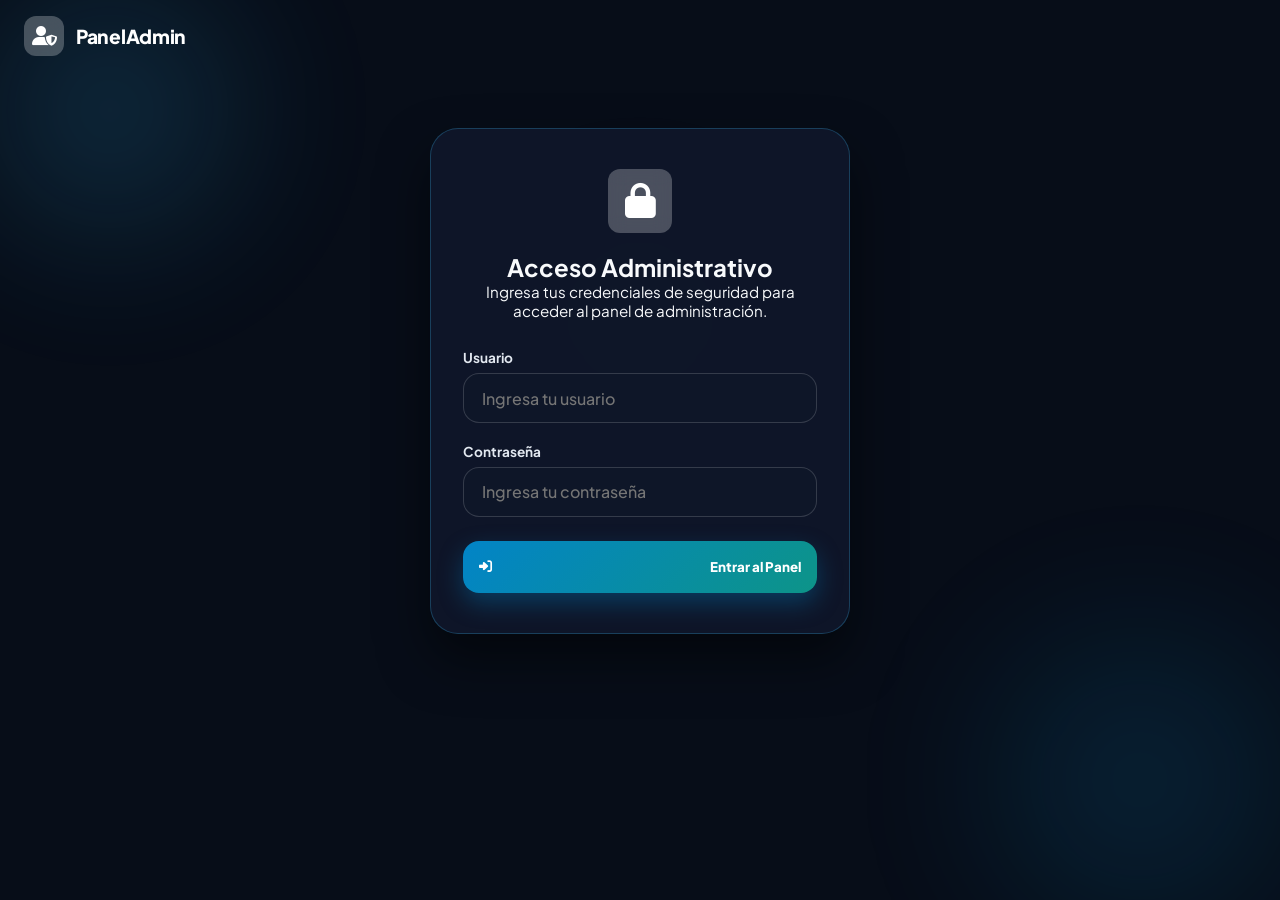
==== commit 491f9ab3: "Update dashboard title and description" ====
--- a/admin.html
+++ b/admin.html
@@ -112,10 +112,9 @@
                     <div class="dashboard-badge-pill">
                         <i class="fa-solid fa-shield-halved"></i> Sistema de Administración NFC
                     </div>
-                    <h2 class="dashboard-title">Gestión de Perfiles Infantiles</h2>
+                    <h2 class="dashboard-title">NFC COL - GESTION DE PERFILES</h2>
                     <p class="dashboard-subtitle">
-                        Crea, edita y administra los perfiles únicos. Cada niño tiene su propio enlace URL
-                        independiente.
+                        Crea, edita y administra los perfiles únicos. Cada niño, niña, adulto mayor, mascota, vehículo y perfil de seguridad tiene su propio enlace URL independiente.
                     </p>
                 </div>
 
@@ -257,6 +256,25 @@
                             </select>
                         </div>
 
+                        <div class="form-group hidden" id="group-security-notice">
+                            <label class="form-label" for="input-security-notice">Aviso en Perfil</label>
+                            <select id="input-security-notice" class="form-select">
+                                <option value="person" selected>👤 Para Personas</option>
+                                <option value="object">🎒 Para Objetos</option>
+                            </select>
+
+                            <label class="form-label" style="margin-top: 15px;" for="input-contacts-title">Título de Contactos</label>
+                            <select id="input-contacts-title" class="form-select">
+                                <option value="emergency" selected>🚨 Contactos de Emergencia</option>
+                                <option value="owner">👤 Contactar al Propietario</option>
+                            </select>
+                            <label class="form-label" style="margin-top: 15px;" for="input-badge-title">Etiqueta Superior (Píldora Roja)</label>
+                            <select id="input-badge-title" class="form-select">
+                                <option value="emergency" selected>⚠️ EN CASO DE EMERGENCIA</option>
+                                <option value="loss">⚠️ EN CASO DE PÉRDIDA</option>
+                            </select>
+                        </div>
+
                         <div class="form-group">
                             <label class="form-label" for="input-birthdate">Fecha de Nacimiento</label>
                             <input type="date" id="input-birthdate" class="form-input">
@@ -568,15 +586,37 @@
 
                     <div class="form-row" style="margin-bottom: 1rem;">
                         <div class="form-group" style="grid-column: span 2;">
-                            <label class="form-label" for="input-phone" id="lbl-input-phone">Teléfono WhatsApp Contacto 1</label>
+                            <label class="form-label" for="input-call-phone1">
+                                <i class="fa-solid fa-phone"></i> Teléfono Llamada Contacto 1
+                            </label>
+                            <input type="tel" id="input-call-phone1" class="form-input" placeholder="Ej: +573001234567">
+                        </div>
+                    </div>
+
+                    <div class="form-row" style="margin-bottom: 1rem;">
+                        <div class="form-group" style="grid-column: span 2;">
+                            <label class="form-label" for="input-phone" id="lbl-input-phone">
+                                <i class="fa-brands fa-whatsapp"></i> Teléfono WhatsApp Contacto 1
+                            </label>
                             <input type="tel" id="input-phone" class="form-input" placeholder="Ej: 573001234567">
                             <span class="field-hint">Sin + ni espacios (Ej: 573001234567)</span>
                         </div>
                     </div>
 
-                    <div class="form-row">
+                    <div class="form-row" style="margin-bottom: 1rem;">
                         <div class="form-group" style="grid-column: span 2;">
-                            <label class="form-label" for="input-phone2" id="lbl-input-phone2">Teléfono WhatsApp Contacto 2</label>
+                            <label class="form-label" for="input-call-phone2">
+                                <i class="fa-solid fa-phone"></i> Teléfono Llamada Contacto 2
+                            </label>
+                            <input type="tel" id="input-call-phone2" class="form-input" placeholder="Ej: +573109876543">
+                        </div>
+                    </div>
+
+                    <div class="form-row">
+                        <div class="form-group" style="grid-column: span 2;">
+                            <label class="form-label" for="input-phone2" id="lbl-input-phone2">
+                                <i class="fa-brands fa-whatsapp"></i> Teléfono WhatsApp Contacto 2
+                            </label>
                             <input type="tel" id="input-phone2" class="form-input" placeholder="Ej: 573109876543">
                             <span class="field-hint">Segundo contacto de emergencia</span>
                         </div>
@@ -674,7 +714,6 @@
     <!-- TOAST NOTIFICATION -->
     <div id="toast" class="toast hidden">Notificación</div>
 
-    <script type="module" src="admin.js?v=13.1"></script>
+    <script type="module" src="admin.js?v=13.7"></script>
 </body>
-
 </html>
--- a/styles.css
+++ b/styles.css
@@ -3157,4 +3157,108 @@
     text-align: center;
     letter-spacing: 0.01em;
 }
+
+/* NEW EMERGENCY CONTACTS GRID */
+.emergency-contacts-grid {
+    display: grid;
+    grid-template-columns: 1fr 1fr;
+    gap: 10px;
+    margin-top: 15px;
+}
+
+.emergency-grid-btn {
+    display: flex;
+    align-items: center;
+    padding: 12px 10px;
+    border-radius: 12px;
+    text-decoration: none;
+    transition: all 0.3s ease;
+    box-shadow: 0 4px 15px rgba(0,0,0,0.05);
+    position: relative;
+    overflow: hidden;
+}
+
+.emergency-grid-btn.btn-call {
+    background: linear-gradient(135deg, #e0efff 0%, #cce5ff 100%);
+    border: 1px solid rgba(0, 123, 255, 0.1);
+}
+
+.emergency-grid-btn.btn-wa {
+    background: linear-gradient(135deg, #e6ffe6 0%, #ccffcc 100%);
+    border: 1px solid rgba(37, 211, 102, 0.1);
+}
+
+.grid-btn-icon {
+    width: 35px;
+    height: 35px;
+    border-radius: 50%;
+    display: flex;
+    align-items: center;
+    justify-content: center;
+    font-size: 1.1rem;
+    margin-right: 10px;
+    color: #fff;
+    flex-shrink: 0;
+    box-shadow: 0 4px 10px rgba(0,0,0,0.1);
+}
+
+.btn-call .grid-btn-icon {
+    background: linear-gradient(135deg, #007bff 0%, #0056b3 100%);
+}
+
+.btn-wa .grid-btn-icon {
+    background: linear-gradient(135deg, #25D366 0%, #128C7E 100%);
+}
+
+.grid-btn-text {
+    display: flex;
+    flex-direction: column;
+    flex-grow: 1;
+    min-width: 0; /* allows text truncation */
+}
+
+.grid-btn-title {
+    font-size: 0.95rem;
+    font-weight: 700;
+    margin-bottom: 2px;
+}
+
+.btn-call .grid-btn-title {
+    color: #002b5e;
+}
+
+.btn-wa .grid-btn-title {
+    color: #004d26;
+}
+
+.grid-btn-sub {
+    font-size: 0.7rem;
+    font-weight: 500;
+    white-space: nowrap;
+    overflow: hidden;
+    text-overflow: ellipsis;
+}
+
+.btn-call .grid-btn-sub {
+    color: #0056b3;
+}
+
+.btn-wa .grid-btn-sub {
+    color: #128C7E;
+}
+
+.grid-btn-arrow {
+    font-size: 0.9rem;
+    color: rgba(0,0,0,0.2);
+    margin-left: 5px;
+    flex-shrink: 0;
+}
+
+.btn-call .grid-btn-arrow {
+    color: #007bff;
+}
+
+.btn-wa .grid-btn-arrow {
+    color: #25D366;
+}
 
